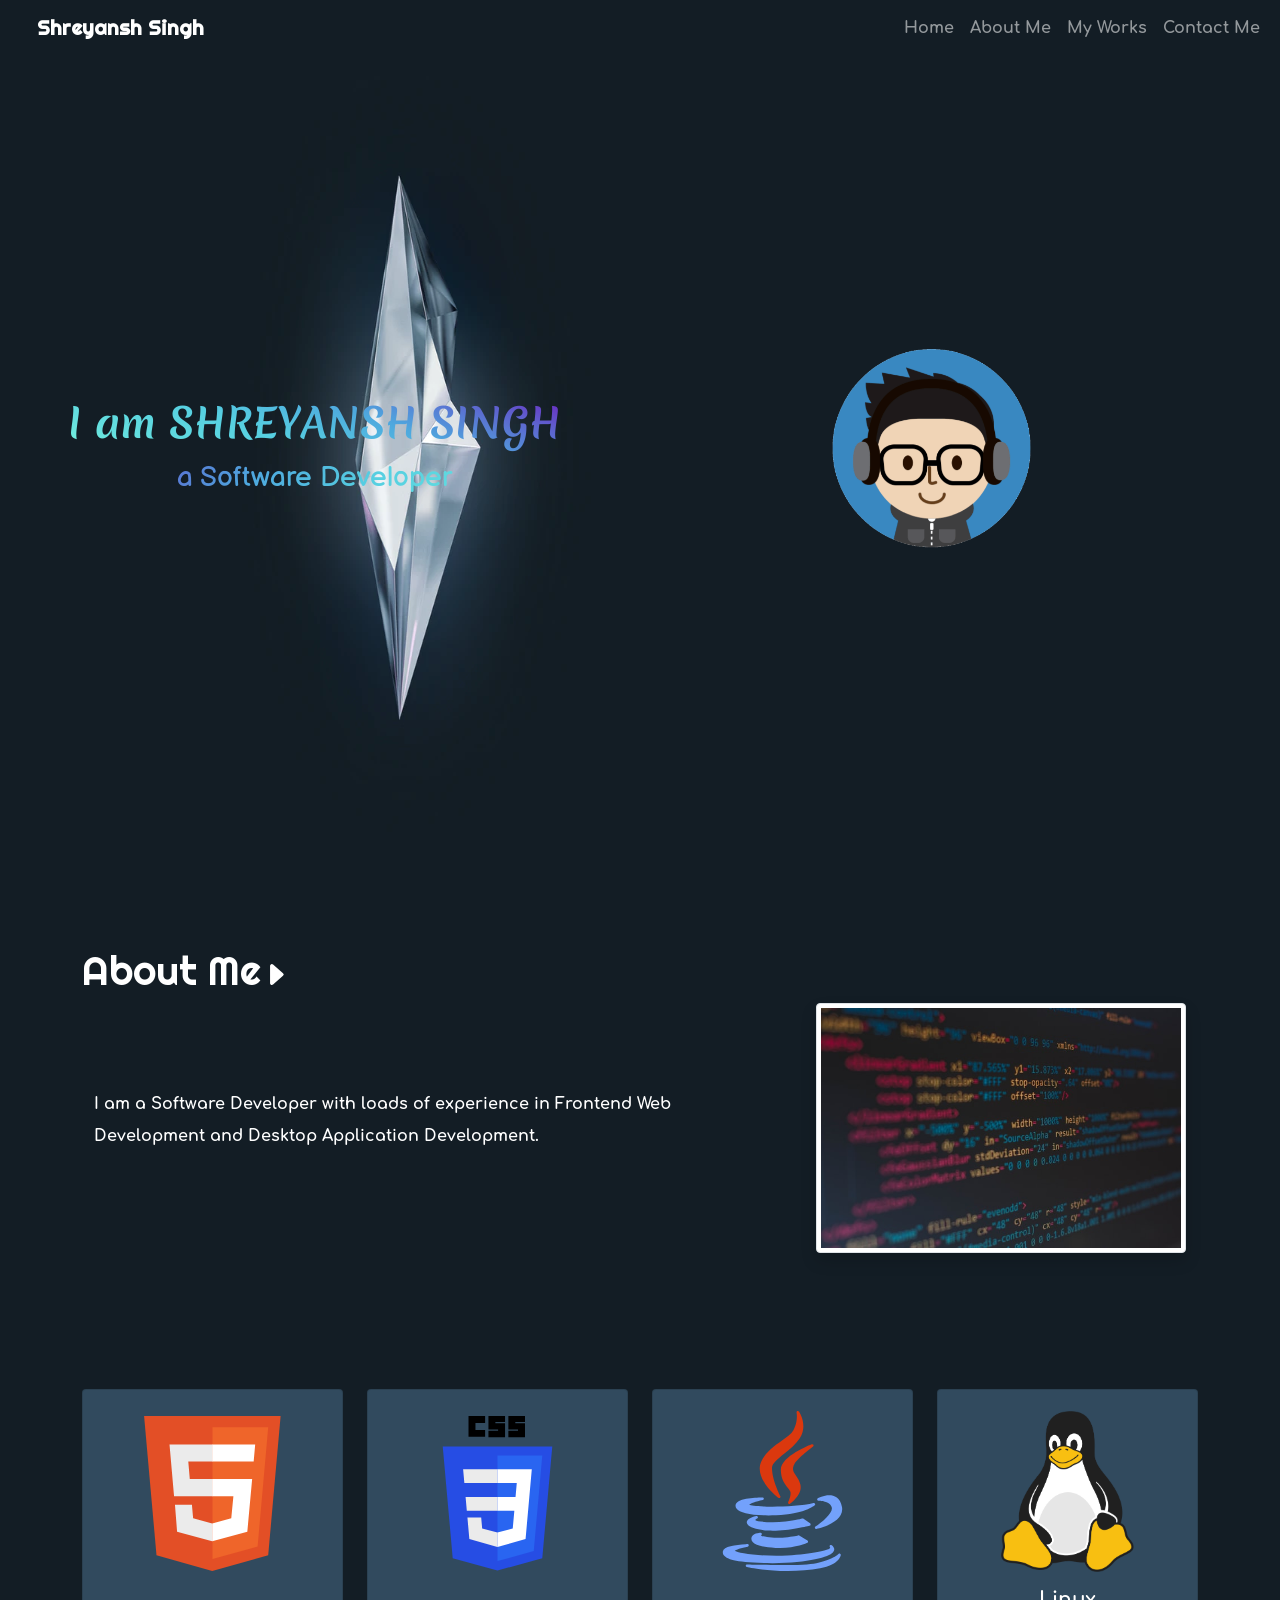
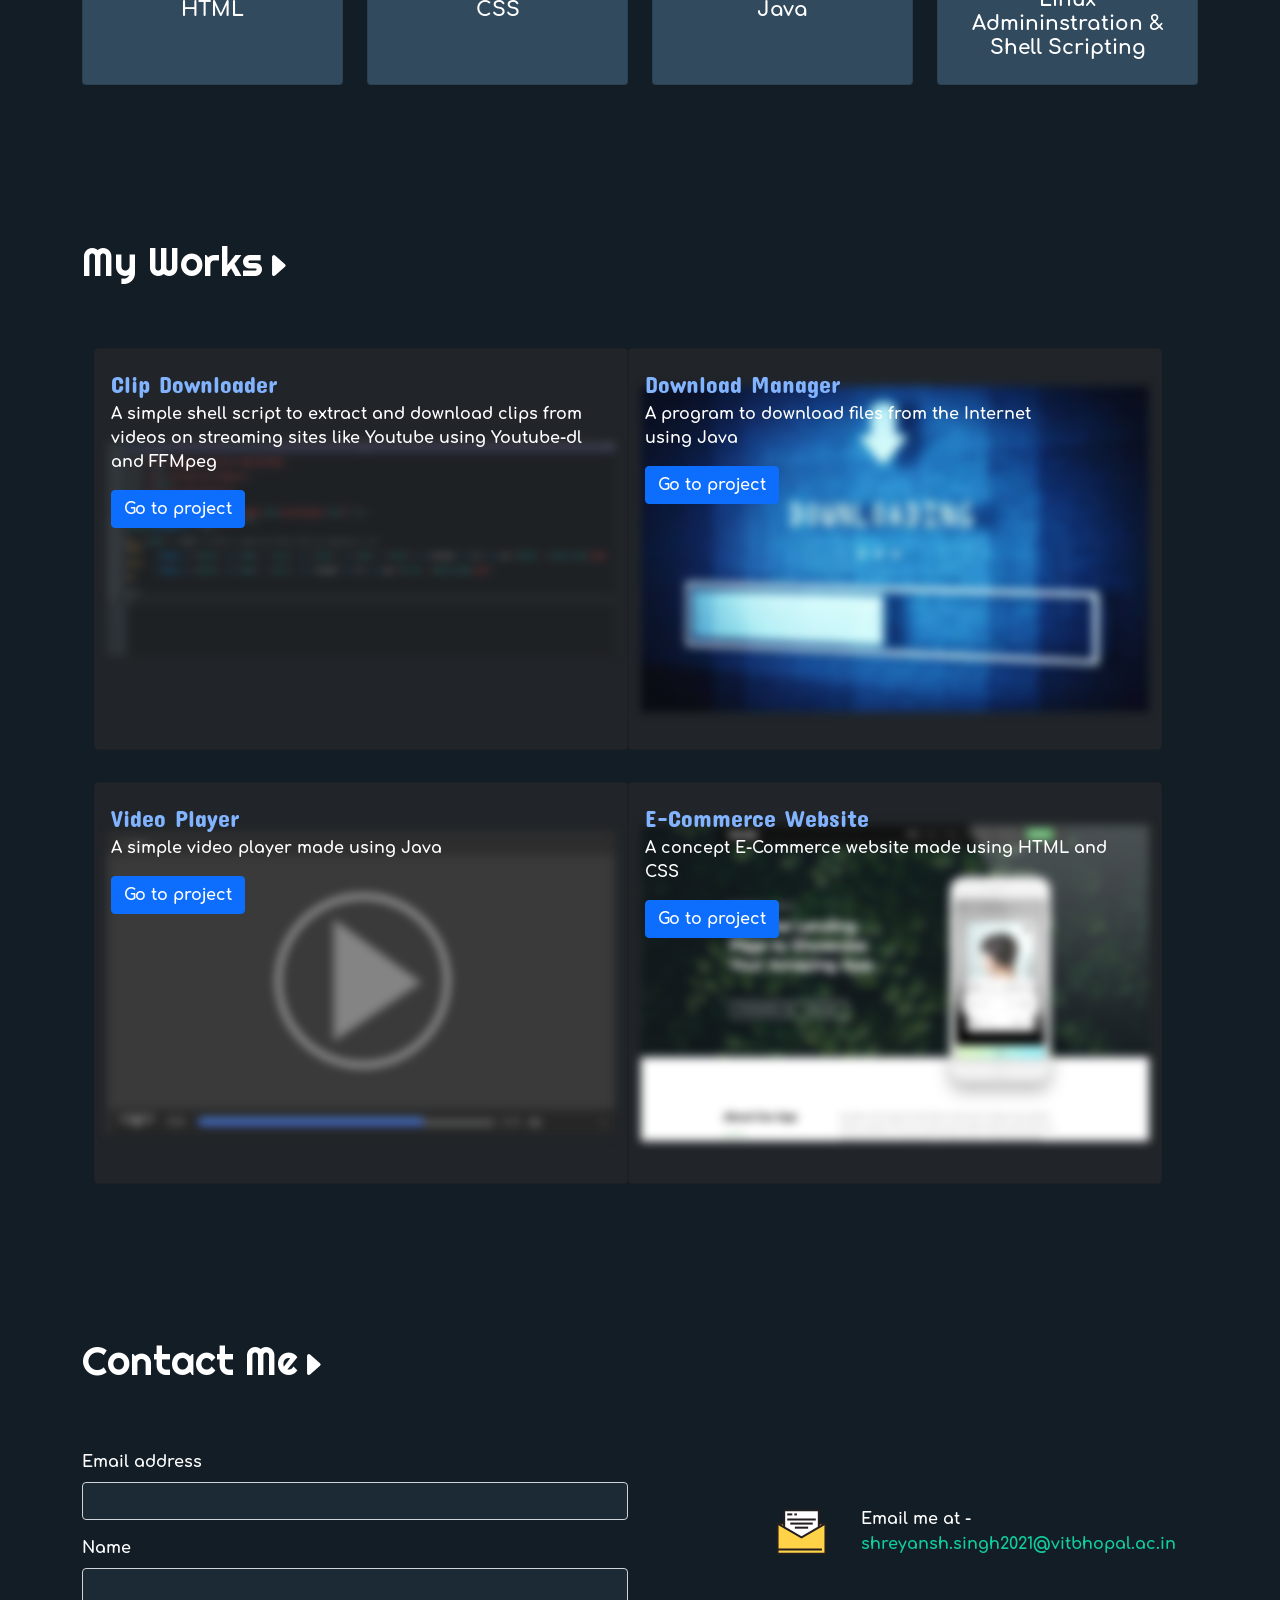
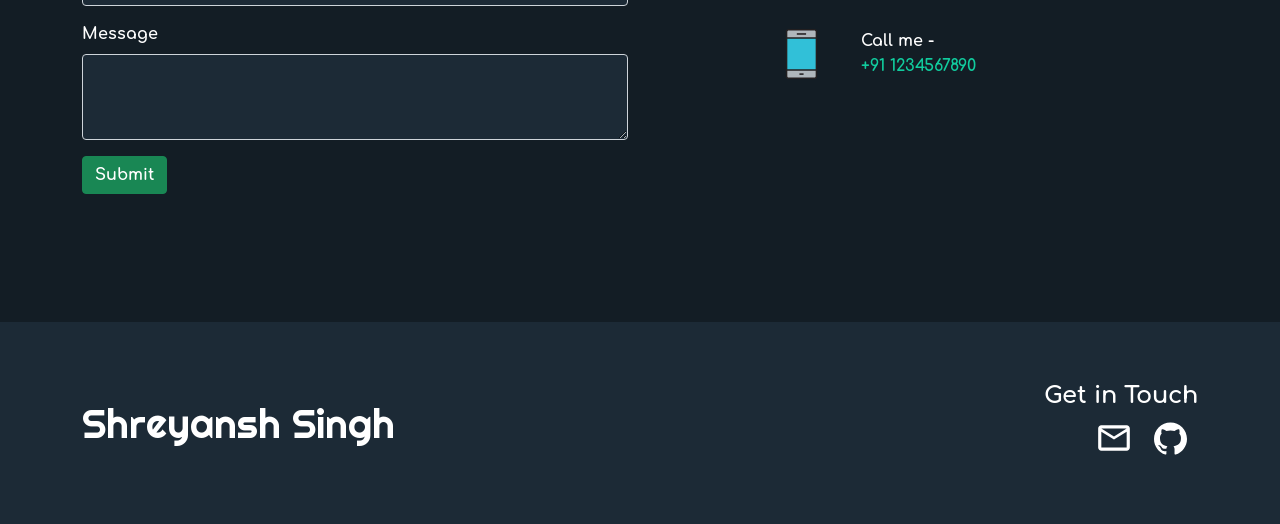
==== index.html @ 4fd81a5c "Fix some images not displaying" ====
<!DOCTYPE html>
<html lang="en">
  <head>
    <meta charset="UTF-8" />
    <meta http-equiv="X-UA-Compatible" content="IE=edge" />
    <meta name="viewport" content="width=device-width, initial-scale=1.0" />
    <title>Shreyansh Singh | Software Developer | Portfolio</title>
    <link href="css/bootstrap.min.css" rel="stylesheet" />
    <link href="css/bootstrap-grid.min.css" rel="stylesheet" />
    <link href="css/mystyles.css" rel="stylesheet" />
    <link href="css/hover-min.css" rel="stylesheet" />
  </head>

  <body
    style="background-color: #131d25; font-family: Comfortaa; font-weight: 700"
  >
    <!-- Nav Bar -->
    <nav
      class="navbar navbar-expand-lg navbar-dark fixed-top"
      style="background-color: #131d25"
    >
      <div class="container-fluid">
        <a
          class="navbar-brand hvr-skew-forward"
          style="margin-left: 2%; font-family: Righteous"
          href="#home"
          >Shreyansh Singh</a
        >
        <button
          class="navbar-toggler"
          type="button"
          data-bs-toggle="collapse"
          data-bs-target="#navbarNavAltMarkup"
          aria-controls="navbarNavAltMarkup"
          aria-expanded="false"
          aria-label="Toggle navigation"
        >
          <span class="navbar-toggler-icon"></span>
        </button>
        <div id="navbarNavAltMarkup">
          <div class="navbar-nav">
            <a
              class="nav-link hvr-grow hvr-underline-from-center"
              aria-current="page"
              href="#home"
              style="font-family: Comfortaa; font-weight: 700"
              >Home</a
            >
            <a
              class="nav-link hvr-grow hvr-underline-from-center"
              href="#about"
              style="font-family: Comfortaa; font-weight: 700"
              >About Me</a
            >
            <a
              class="nav-link hvr-grow hvr-underline-from-center"
              href="#works"
              style="font-family: Comfortaa; font-weight: 700"
              >My Works</a
            >
            <a
              class="nav-link hvr-grow hvr-underline-from-center"
              href="#contact"
              style="font-family: Comfortaa; font-weight: 700"
              >Contact Me</a
            >
          </div>
        </div>
      </div>
    </nav>
    <!-- Nav Bar end -->

    <!-- Intro start -->

    <div
      id="home"
      class="row container-fluid"
      style="
        background-image: url(resources/bg.webp);
        height: 896px;
        background-repeat: round;
        background-position: center center;
      "
    >
      <div class="row d-flex align-items-center justify-content-center">
        <div class="col hvr-float">
          <h1
            class="d-block text-center text-white"
            style="
              font-family: 'Merienda One';
              color: #fff;
              background: linear-gradient(
                200deg,
                #7400b8,
                #5e60ce,
                #4ea8de,
                #56cfe1,
                #64dfdf,
                #80ffdb
              );
              background-clip: text;
              -webkit-text-fill-color: transparent;
              line-height: 150%;
            "
          >
            I am SHREYANSH SINGH
          </h1>
          <h3
            class="d-block text-center text-white"
            style="
              font-family: 'Balsamiq Sans';
              color: #fff;
              background: linear-gradient(
                130deg,
                #7400b8,
                #5e60ce,
                #4ea8de,
                #56cfe1,
                #64dfdf,
                #80ffdb
              );
              background-clip: text;
              -webkit-text-fill-color: transparent;
            "
          >
            a Software Developer
          </h3>
        </div>
        <div class="col">
          <img
            class="profile-photo hvr-float"
            src="resources/photo.png"
            alt="Shreyansh Singh"
          />
        </div>
      </div>
    </div>

    <!-- Intro end -->

    <!-- About Me Start -->

    <div id="about" class="container-md" style="padding-top: 4%">
      <h1
        class="d-flex align-content-md-start text-white hvr-icon-forward"
        style="font-family: Righteous"
      >
        About Me
        <i class="hvr-icon"
          ><img src="resources/caret-right-fill.svg" style="height: 60%"
        /></i>
      </h1>
      <div
        class="container-md d-flex align-items-center justify-content-center"
      >
        <p class="text-white text-start lh-lg" style="margin-right: 10%">
          I am a Software Developer with loads of experience in Frontend Web
          Development and Desktop Application Development.
        </p>
        <img
          class="img-fluid float-end shadow img-thumbnail"
          src="resources/code.jpg"
          style="height: 250px"
        />
      </div>

      <!-- Skills Cards start -->

      <div class="row row-cols-1 row-cols-md-4 g-4" style="margin-top: 10%">
        <div class="col-md">
          <div class="card" style="background-color: #314a5e; height: 100%">
            <img
              src="resources/html5.svg"
              class="card-img-top mx-auto"
              alt="HTML"
              style="width: 60%; margin-top: 10%"
            />
            <div class="card-body">
              <h5
                class="card-title text-white text-center"
                style="font-family: Comfortaa; font-weight: 700; margin-top: 5%"
              >
                HTML
              </h5>
            </div>
          </div>
        </div>
        <div class="col-md">
          <div class="card" style="background-color: #314a5e; height: 100%">
            <img
              src="resources/css.svg"
              class="card-img-top mx-auto"
              alt="CSS"
              style="width: 60%; margin-top: 10%"
            />
            <div class="card-body">
              <h5
                class="card-title text-white text-center"
                style="font-family: Comfortaa; font-weight: 700; margin-top: 5%"
              >
                CSS
              </h5>
            </div>
          </div>
        </div>
        <div class="col-md">
          <div class="card" style="background-color: #314a5e; height: 100%">
            <img
              src="resources/java.svg"
              class="card-img-top mx-auto"
              alt="..."
              style="width: 62%; margin-top: 8%"
            />
            <div class="card-body">
              <h5
                class="card-title text-white text-center"
                style="font-family: Comfortaa; font-weight: 700; margin-top: 5%"
              >
                Java
              </h5>
            </div>
          </div>
        </div>
        <div class="col-md">
          <div class="card" style="background-color: #314a5e">
            <img
              src="resources/tux.png"
              class="card-img-top mx-auto"
              alt="..."
              style="width: 51.5%; margin-top: 8%"
            />
            <div class="card-body">
              <h5
                class="card-title text-white text-center"
                style="font-family: Comfortaa; font-weight: 700"
              >
                Linux Admininstration & Shell Scripting
              </h5>
            </div>
          </div>
        </div>
      </div>

      <!-- Skills Cards end -->
    </div>

    <!-- About Me end -->

    <!-- My Works start -->

    <div
      id="works"
      class="container-md"
      style="padding-top: 4%; margin-top: 8%"
    >
      <h1
        class="d-flex align-content-md-start text-white hvr-icon-forward"
        style="font-family: Righteous"
      >
        My Works
        <i class="hvr-icon"
          ><img src="resources/caret-right-fill.svg" style="height: 60%"
        /></i>
      </h1>

      <!-- Works Row 1 -->

      <div
        class="
          row
          container-sm
          d-flex
          align-items-center
          justify-content-center
        "
      >
        <div
          class="col-md card bg-dark text-white hvr-grow"
          style="margin-top: 5%"
        >
          <img
            src="resources/script.png"
            class="card-img"
            style="filter: blur(5px); height: 25rem; object-fit: contain"
          />
          <div class="card-img-overlay">
            <h4
              class="card-title"
              style="font-family: 'Concert One'; color: #81b3ff"
            >
              Clip Downloader
            </h4>
            <p
              class="card-text"
              style="font-family: Comfortaa; font-weight: 700"
            >
              A simple shell script to extract and download clips from videos on
              streaming sites like Youtube using Youtube-dl and FFMpeg
            </p>
            <a
              href="https://github.com/eredrolo/clip-downloader"
              target="_blank"
              rel="noopener noreferrer"
              class="btn btn-primary stretched-link"
              >Go to project</a
            >
          </div>
        </div>
        <br />
        <div
          class="col-md card bg-dark text-white hvr-grow"
          style="margin-top: 5%"
        >
          <img
            src="resources/downloader.jpg"
            class="card-img"
            style="filter: blur(5px); height: 25rem; object-fit: contain"
          />
          <div class="card-img-overlay">
            <h4
              class="card-title"
              style="font-family: 'Concert One'; color: #81b3ff"
            >
              Download Manager
            </h4>
            <p
              class="card-text"
              style="font-family: Comfortaa; font-weight: 700"
            >
              A program to download files from the Internet<br />
              using Java
            </p>
            <a href="#" class="btn btn-primary stretched-link">Go to project</a>
          </div>
        </div>
      </div>

      <!-- Works Row 2 -->

      <div
        class="
          row
          container-sm
          d-flex
          align-items-center
          justify-content-center
        "
      >
        <div
          class="col-md card bg-dark text-white hvr-grow"
          style="margin-top: 3%"
        >
          <img
            src="resources/player.webp"
            class="card-img"
            style="filter: blur(5px); height: 25rem; object-fit: contain"
          />
          <div class="card-img-overlay">
            <h4
              class="card-title"
              style="font-family: 'Concert One'; color: #81b3ff"
            >
              Video Player
            </h4>
            <p
              class="card-text"
              style="font-family: Comfortaa; font-weight: 700"
            >
              A simple video player made using Java
            </p>
            <a href="#" class="btn btn-primary stretched-link">Go to project</a>
          </div>
        </div>
        <br />
        <div
          class="col-md card bg-dark text-white hvr-grow"
          style="margin-top: 3%"
        >
          <img
            src="resources/website.jpg"
            class="card-img mx-auto"
            style="filter: blur(5px); height: 25rem; object-fit: contain"
          />
          <div class="card-img-overlay">
            <h4
              class="card-title"
              style="font-family: 'Concert One'; color: #81b3ff"
            >
              E-Commerce Website
            </h4>
            <p
              class="card-text"
              style="font-family: Comfortaa; font-weight: 700"
            >
              A concept E-Commerce website made using HTML and CSS<br />
            </p>
            <a href="#" class="btn btn-primary stretched-link">Go to project</a>
          </div>
        </div>
      </div>
    </div>

    <!-- My Works end -->

    <!-- Contact Me start -->

    <div
      id="contact"
      class="container-sm"
      style="padding-top: 4%; margin-top: 8%"
    >
      <h1
        class="d-flex align-content-md-start text-white hvr-icon-forward"
        style="font-family: Righteous"
      >
        Contact Me
        <i class="hvr-icon"
          ><img src="resources/caret-right-fill.svg" style="height: 60%"
        /></i>
      </h1>
      <div class="row">
        <form class="col" style="margin-top: 5%">
          <div class="mb-3 col">
            <label for="exampleInputEmail1" class="form-label text-white"
              >Email address</label
            >
            <input
              type="email"
              class="form-control text-white"
              id="exampleInputEmail1"
              aria-describedby="emailHelp"
              style="background-color: #1c2a36"
            />
          </div>
          <div class="mb-3 col">
            <label for="exampleInputEmail1" class="form-label text-white"
              >Name</label
            >
            <input
              type="text"
              class="form-control text-white"
              id="exampleInputEmail1"
              aria-describedby="emailHelp"
              style="background-color: #1c2a36"
            />
          </div>
          <div class="mb-3">
            <label
              for="exampleFormControlTextarea1"
              class="form-label text-white"
              >Message</label
            >
            <textarea
              class="form-control text-white"
              id="exampleFormControlTextarea1"
              rows="3"
              style="background-color: #1c2a36"
            ></textarea>
          </div>
          <button type="submit" class="btn btn-success">Submit</button>
        </form>

        <div class="col">
          <div class="row">
            <img class="col-2 float-end" src=resources/email1.svg style="height:
            50px; margin-top: 20%; margin-left: 20%;">
            <p class="text-white col" style="margin-top: 20%">
              Email me at -<br />
              <a
                class="hvr-underline-from-center2"
                style="text-decoration: none; color: #11cc9e"
                href="mailto:shreyansh.singh2021@vitbhopal.ac.in"
                >shreyansh.singh2021@vitbhopal.ac.in</a
              >
            </p>
          </div>
          <div class="row">
            <img class="col-2 float-end" src=resources/phone.svg style="height:
            50px; margin-top: 10%; margin-left: 20%;">
            <p class="text-white col" style="margin-top: 10%">
              Call me -<br />
              <a
                class="hvr-underline-from-center2"
                style="text-decoration: none; color: #11cc9e"
                href="tel:1234567890"
                >+91 1234567890</a
              >
            </p>
          </div>
        </div>
      </div>
    </div>

    <!-- Contact Me end -->
    <!-- Footer start -->

    <footer style="margin-top: 10%; height: auto">
      <div class="container-md">
        <div class="row d-flex align-items-center justify-content-center">
          <div class="col text-start" style="margin-top: 5%">
            <h1 style="font-family: Righteous">Shreyansh Singh</h1>
          </div>
          <div class="col text-end" style="margin-top: 5%">
            <h4>Get in Touch</h4>
            <p>
              <a href="mailto:shreyansh.singh2021@vitbhopal.ac.in"
                ><img src="resources/email_white.svg" style="width: 7%;
                margin-right: 3%;"" class="hvr-bob"></a
              >
              <a href="https://github.com/eredrolo"
                ><img
                  src="resources/github.svg"
                  style="width: 6%; margin-right: 2%"
                  class="hvr-bob"
              /></a>
            </p>
          </div>
        </div>
        <br />
        <br />
      </div>
    </footer>

    <!-- Footer end -->

    <script src="bootstrap/js/bootstrap.min.js"></script>
  </body>
</html>
---- css/mystyles.css ----
/* comfortaa-700 - latin */
@font-face {
  font-family: "Comfortaa";
  font-style: normal;
  font-weight: 700;
  src: local(""), url("../fonts/comfortaa-v30-latin-700.woff2") format("woff2"),
    /* Chrome 26+, Opera 23+, Firefox 39+ */
      url("../fonts/comfortaa-v30-latin-700.woff") format("woff"); /* Chrome 6+, Firefox 3.6+, IE 9+, Safari 5.1+ */
}

/* balsamiq-sans-regular - latin */
@font-face {
  font-family: "Balsamiq Sans";
  font-style: normal;
  font-weight: 400;
  src: local(""),
    url("../fonts/balsamiq-sans-v3-latin-regular.woff2") format("woff2"),
    /* Chrome 26+, Opera 23+, Firefox 39+ */
      url("../fonts/balsamiq-sans-v3-latin-regular.woff") format("woff"); /* Chrome 6+, Firefox 3.6+, IE 9+, Safari 5.1+ */
}

/* righteous-regular - latin */
@font-face {
  font-family: "Righteous";
  font-style: normal;
  font-weight: 400;
  src: local(""),
    url("../fonts/righteous-v9-latin-regular.woff2") format("woff2"),
    /* Chrome 26+, Opera 23+, Firefox 39+ */
      url("../fonts/righteous-v9-latin-regular.woff") format("woff"); /* Chrome 6+, Firefox 3.6+, IE 9+, Safari 5.1+ */
}

/* merienda-one-regular - latin */
@font-face {
  font-family: "Merienda One";
  font-style: normal;
  font-weight: 400;
  src: local(""),
    url("../fonts/merienda-one-v11-latin-regular.woff2") format("woff2"),
    /* Chrome 26+, Opera 23+, Firefox 39+ */
      url("../fonts/merienda-one-v11-latin-regular.woff") format("woff"); /* Chrome 6+, Firefox 3.6+, IE 9+, Safari 5.1+ */
}

/* concert-one-regular - latin */
@font-face {
  font-family: "Concert One";
  font-style: normal;
  font-weight: 400;
  src: local(""),
    url("../fonts/concert-one-v12-latin-regular.woff2") format("woff2"),
    /* Chrome 26+, Opera 23+, Firefox 39+ */
      url("../fonts/concert-one-v12-latin-regular.woff") format("woff"); /* Chrome 6+, Firefox 3.6+, IE 9+, Safari 5.1+ */
}

.profile-photo {
  border-radius: 50%;
  width: 35%;
  display: flex;
  margin-top: 0%;
  margin-right: 30%;
  float: right;
}

/* Underline From Center */
.hvr-underline-from-center2 {
  display: inline-block;
  vertical-align: middle;
  -webkit-transform: perspective(1px) translateZ(0);
  transform: perspective(1px) translateZ(0);
  box-shadow: 0 0 1px rgba(0, 0, 0, 0);
  position: relative;
  overflow: hidden;
}
.hvr-underline-from-center2:before {
  content: "";
  position: absolute;
  z-index: -1;
  left: 51%;
  right: 51%;
  bottom: 0;
  background: #11cc9e;
  height: 4px;
  -webkit-transition-property: left, right;
  transition-property: left, right;
  -webkit-transition-duration: 0.3s;
  transition-duration: 0.3s;
  -webkit-transition-timing-function: ease-out;
  transition-timing-function: ease-out;
}
.hvr-underline-from-center2:hover:before,
.hvr-underline-from-center2:focus:before,
.hvr-underline-from-center2:active:before {
  left: 0;
  right: 0;
}

footer {
  text-align: center;
  padding: 3px;
  background-color: #1c2a36;
  color: white;
}
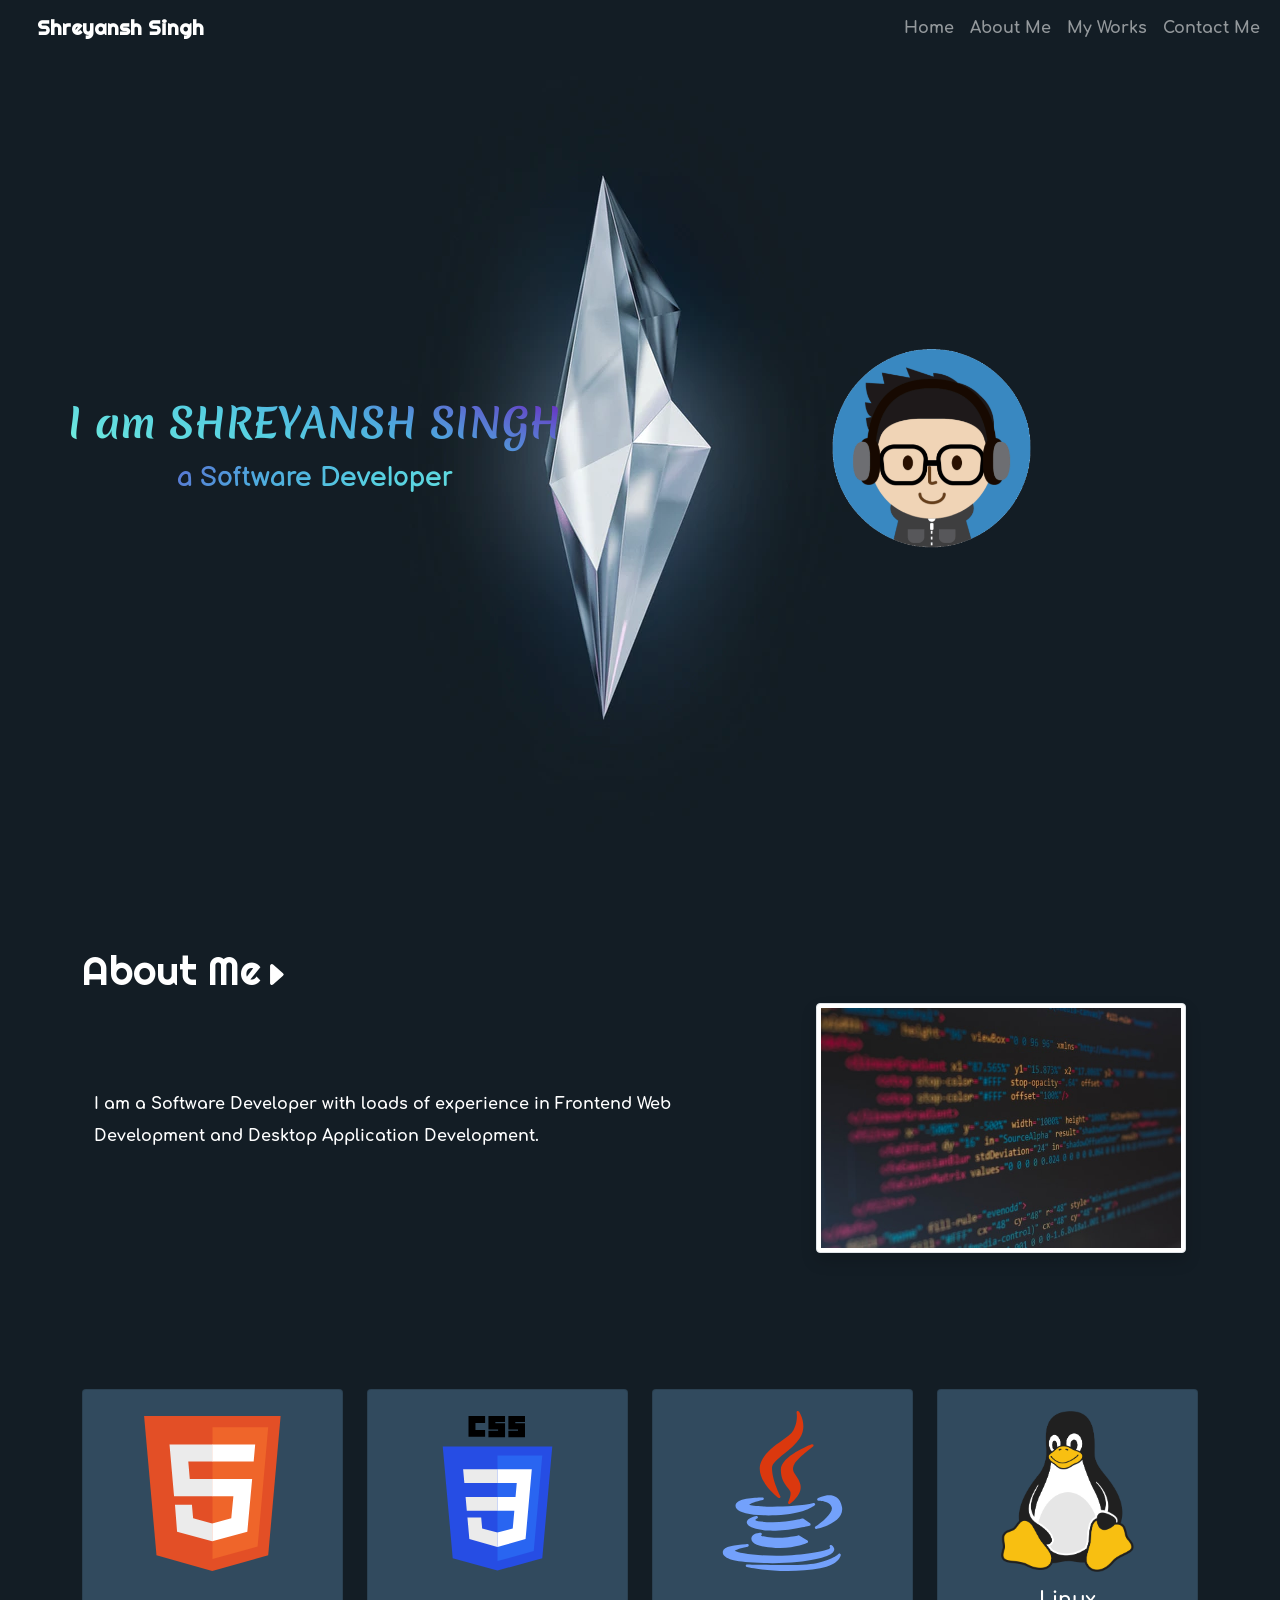
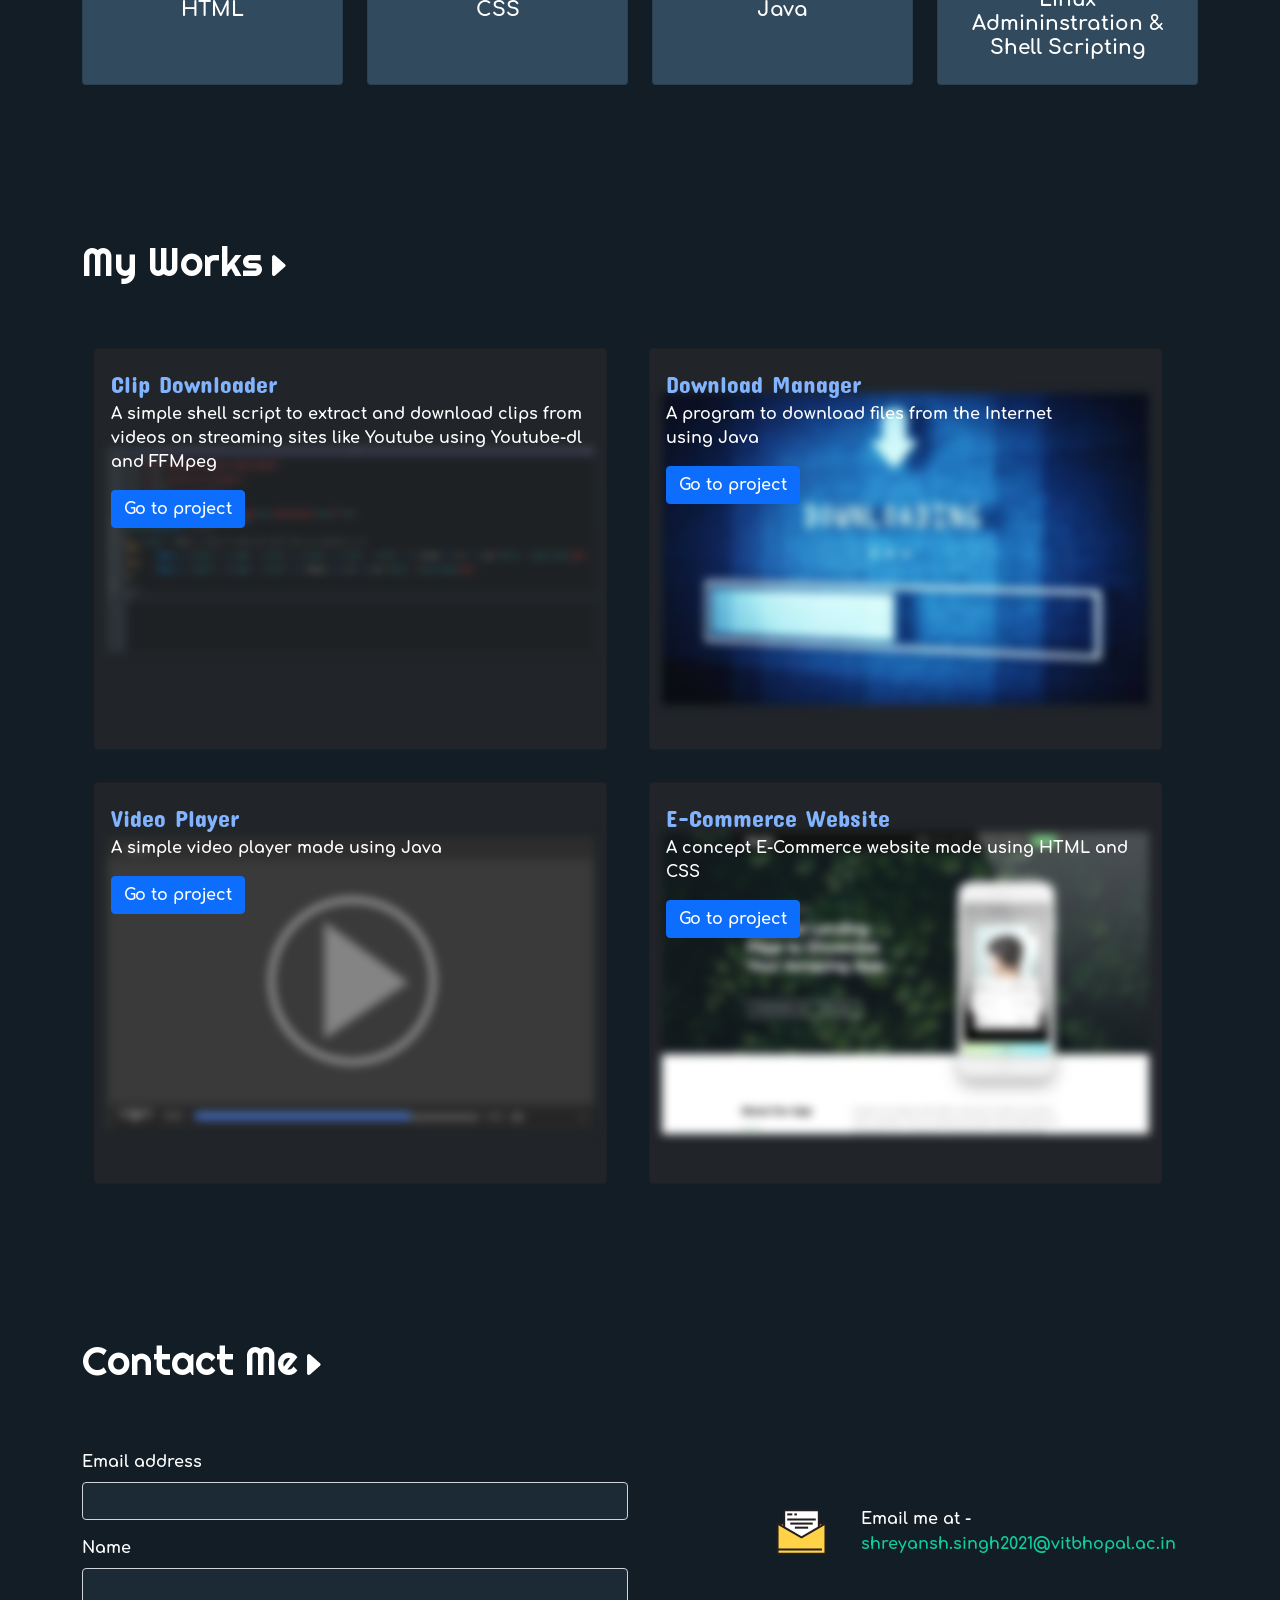
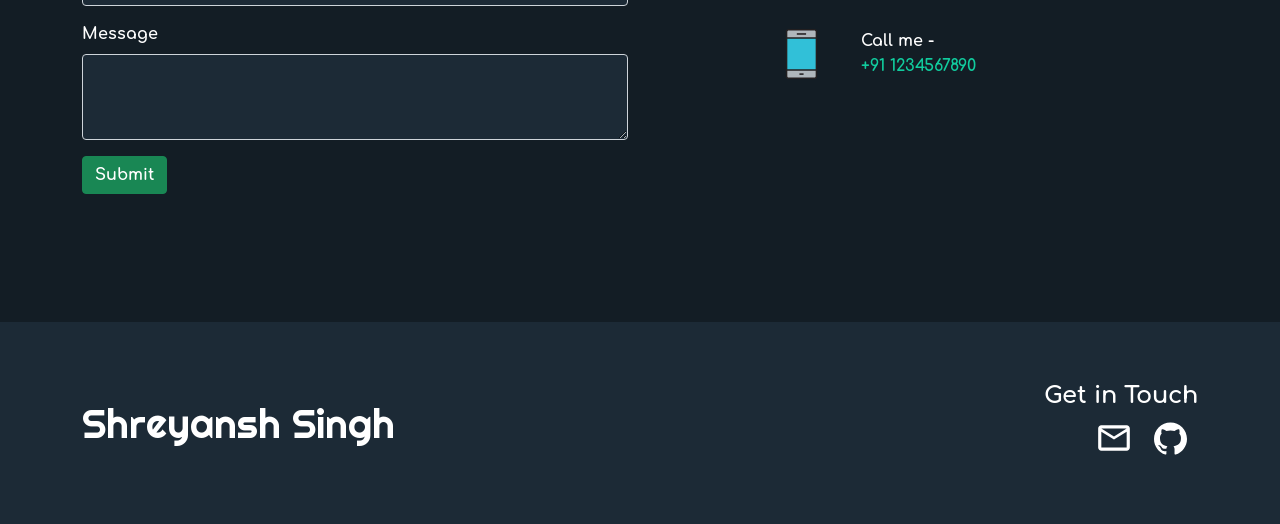
==== commit fee70d04: "Fixes for Chromium browsers" ====
--- a/index.html
+++ b/index.html
@@ -78,7 +78,6 @@
       style="
         background-image: url(resources/bg.webp);
         height: 896px;
-        background-repeat: round;
         background-position: center center;
       "
     >
@@ -99,6 +98,7 @@
                 #80ffdb
               );
               background-clip: text;
+              -webkit-background-clip: text;
               -webkit-text-fill-color: transparent;
               line-height: 150%;
             "
@@ -120,6 +120,7 @@
                 #80ffdb
               );
               background-clip: text;
+              -webkit-background-clip: text;
               -webkit-text-fill-color: transparent;
             "
           >
@@ -271,12 +272,12 @@
           container-sm
           d-flex
           align-items-center
-          justify-content-center
+          justify-content-md-evenly
         "
       >
         <div
           class="col-md card bg-dark text-white hvr-grow"
-          style="margin-top: 5%"
+          style="margin-top: 5%; margin-right: 2%"
         >
           <img
             src="resources/script.png"
@@ -306,10 +307,9 @@
             >
           </div>
         </div>
-        <br />
         <div
           class="col-md card bg-dark text-white hvr-grow"
-          style="margin-top: 5%"
+          style="margin-top: 5%; margin-left: 2%"
         >
           <img
             src="resources/downloader.jpg"
@@ -343,12 +343,12 @@
           container-sm
           d-flex
           align-items-center
-          justify-content-center
+          justify-content-md-evenly
         "
       >
         <div
           class="col-md card bg-dark text-white hvr-grow"
-          style="margin-top: 3%"
+          style="margin-top: 3%; margin-right: 2%"
         >
           <img
             src="resources/player.webp"
@@ -371,10 +371,9 @@
             <a href="#" class="btn btn-primary stretched-link">Go to project</a>
           </div>
         </div>
-        <br />
         <div
           class="col-md card bg-dark text-white hvr-grow"
-          style="margin-top: 3%"
+          style="margin-top: 3%; margin-left: 2%"
         >
           <img
             src="resources/website.jpg"
@@ -507,7 +506,10 @@
                 ><img src="resources/email_white.svg" style="width: 7%;
                 margin-right: 3%;"" class="hvr-bob"></a
               >
-              <a href="https://github.com/eredrolo"
+              <a
+                href="https://github.com/eredrolo"
+                target="_blank"
+                rel="noopener noreferrer"
                 ><img
                   src="resources/github.svg"
                   style="width: 6%; margin-right: 2%"
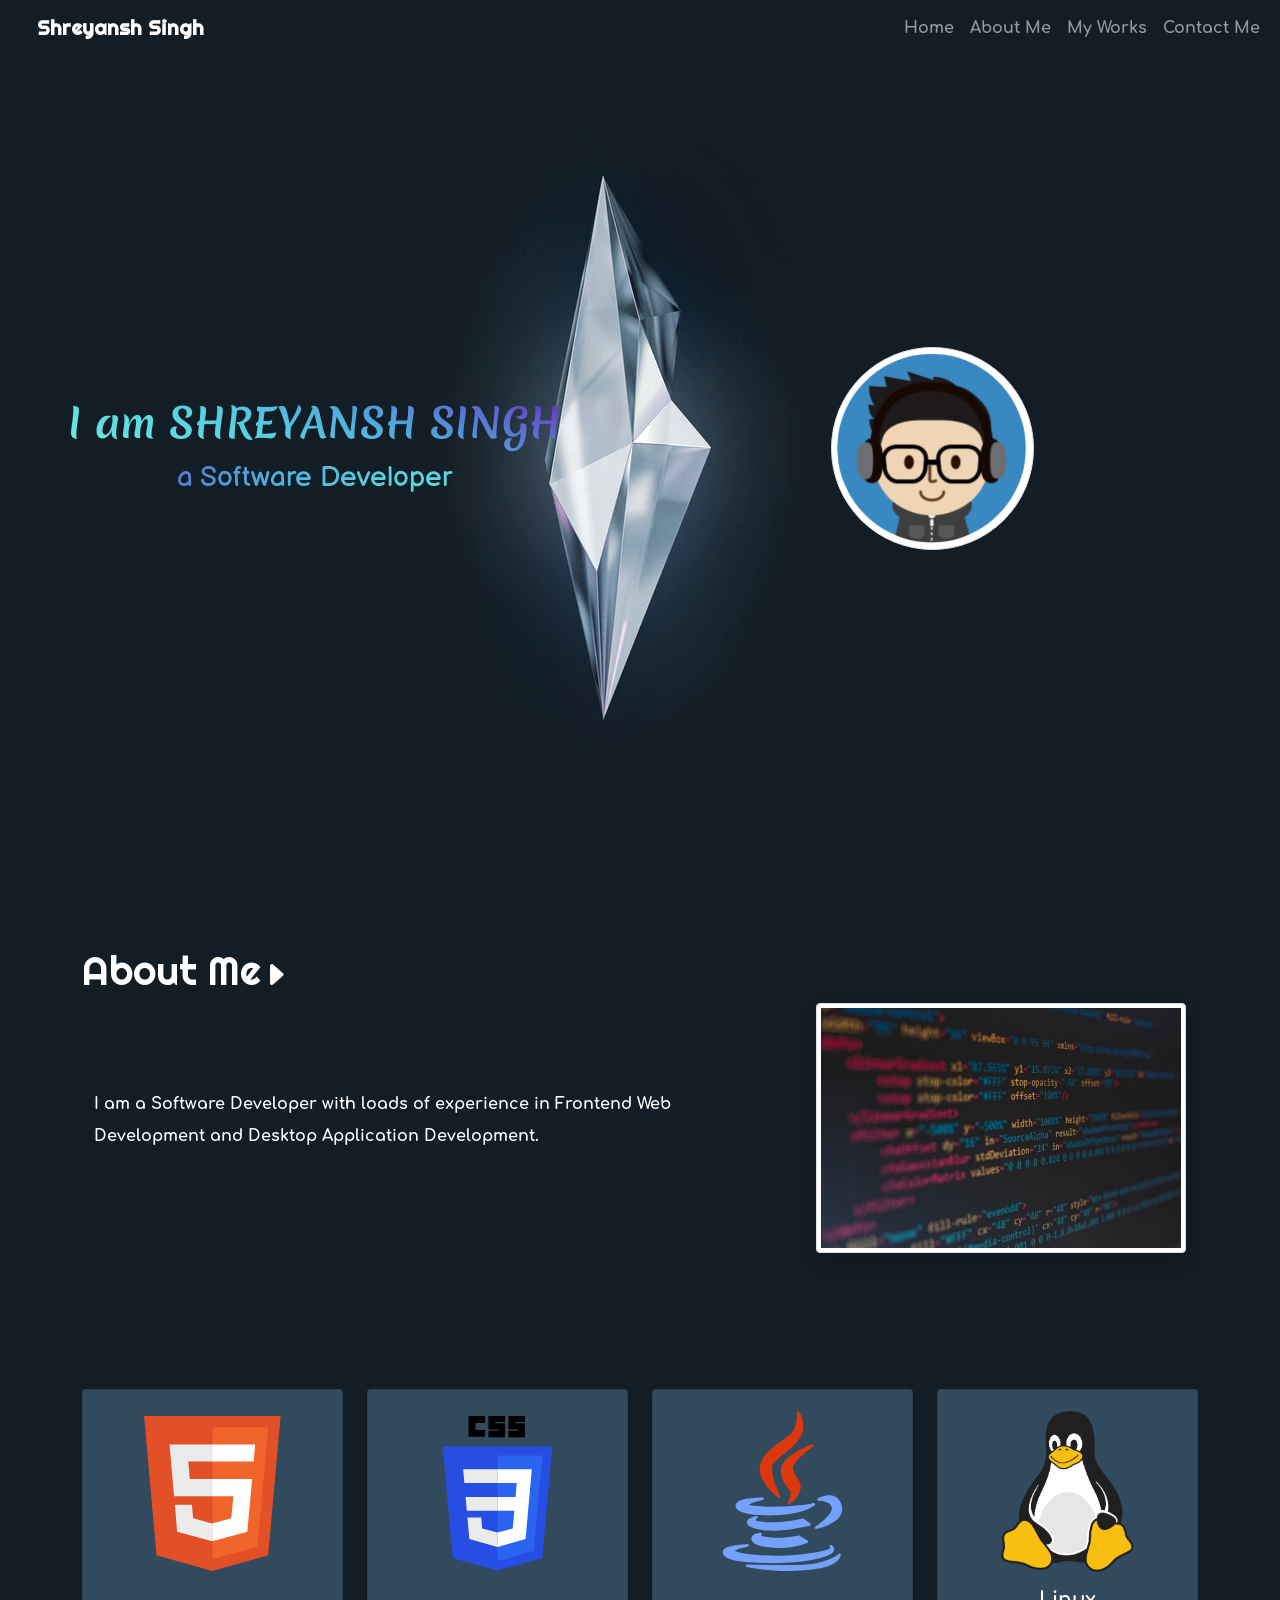
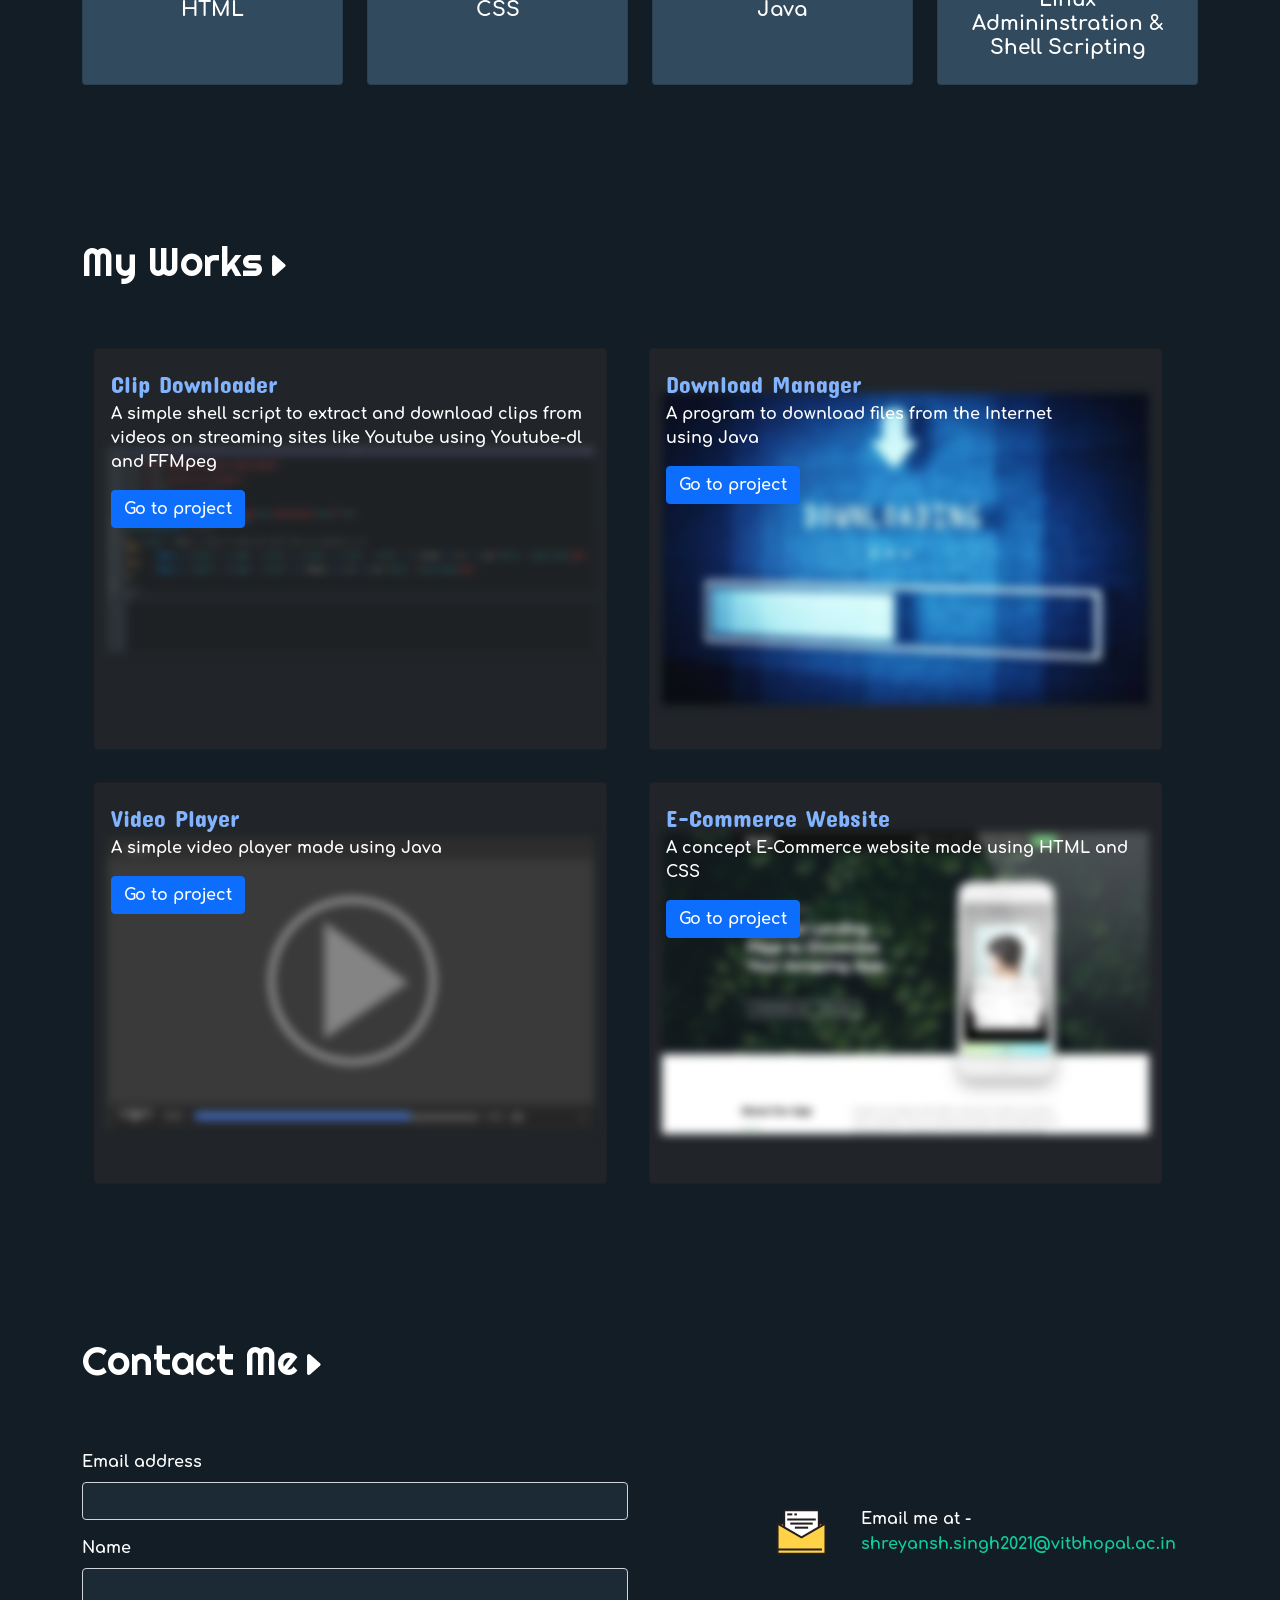
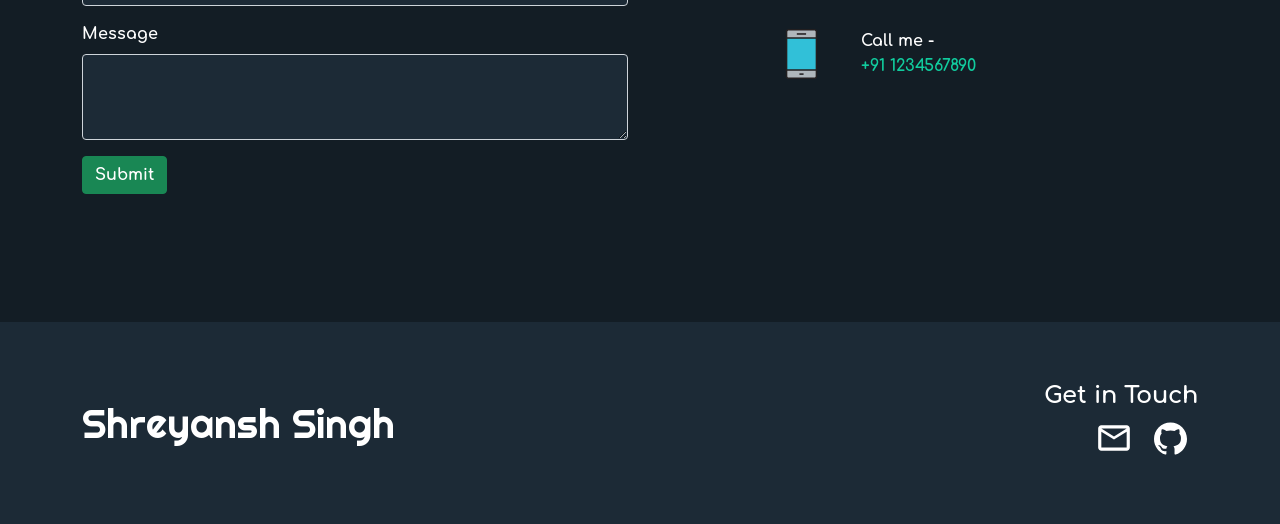
==== commit 8ae9bb22: "Add border in image" ====
--- a/index.html
+++ b/index.html
@@ -129,7 +129,7 @@
         </div>
         <div class="col">
           <img
-            class="profile-photo hvr-float"
+            class="profile-photo hvr-float img-thumbnail"
             src="resources/photo.png"
             alt="Shreyansh Singh"
           />
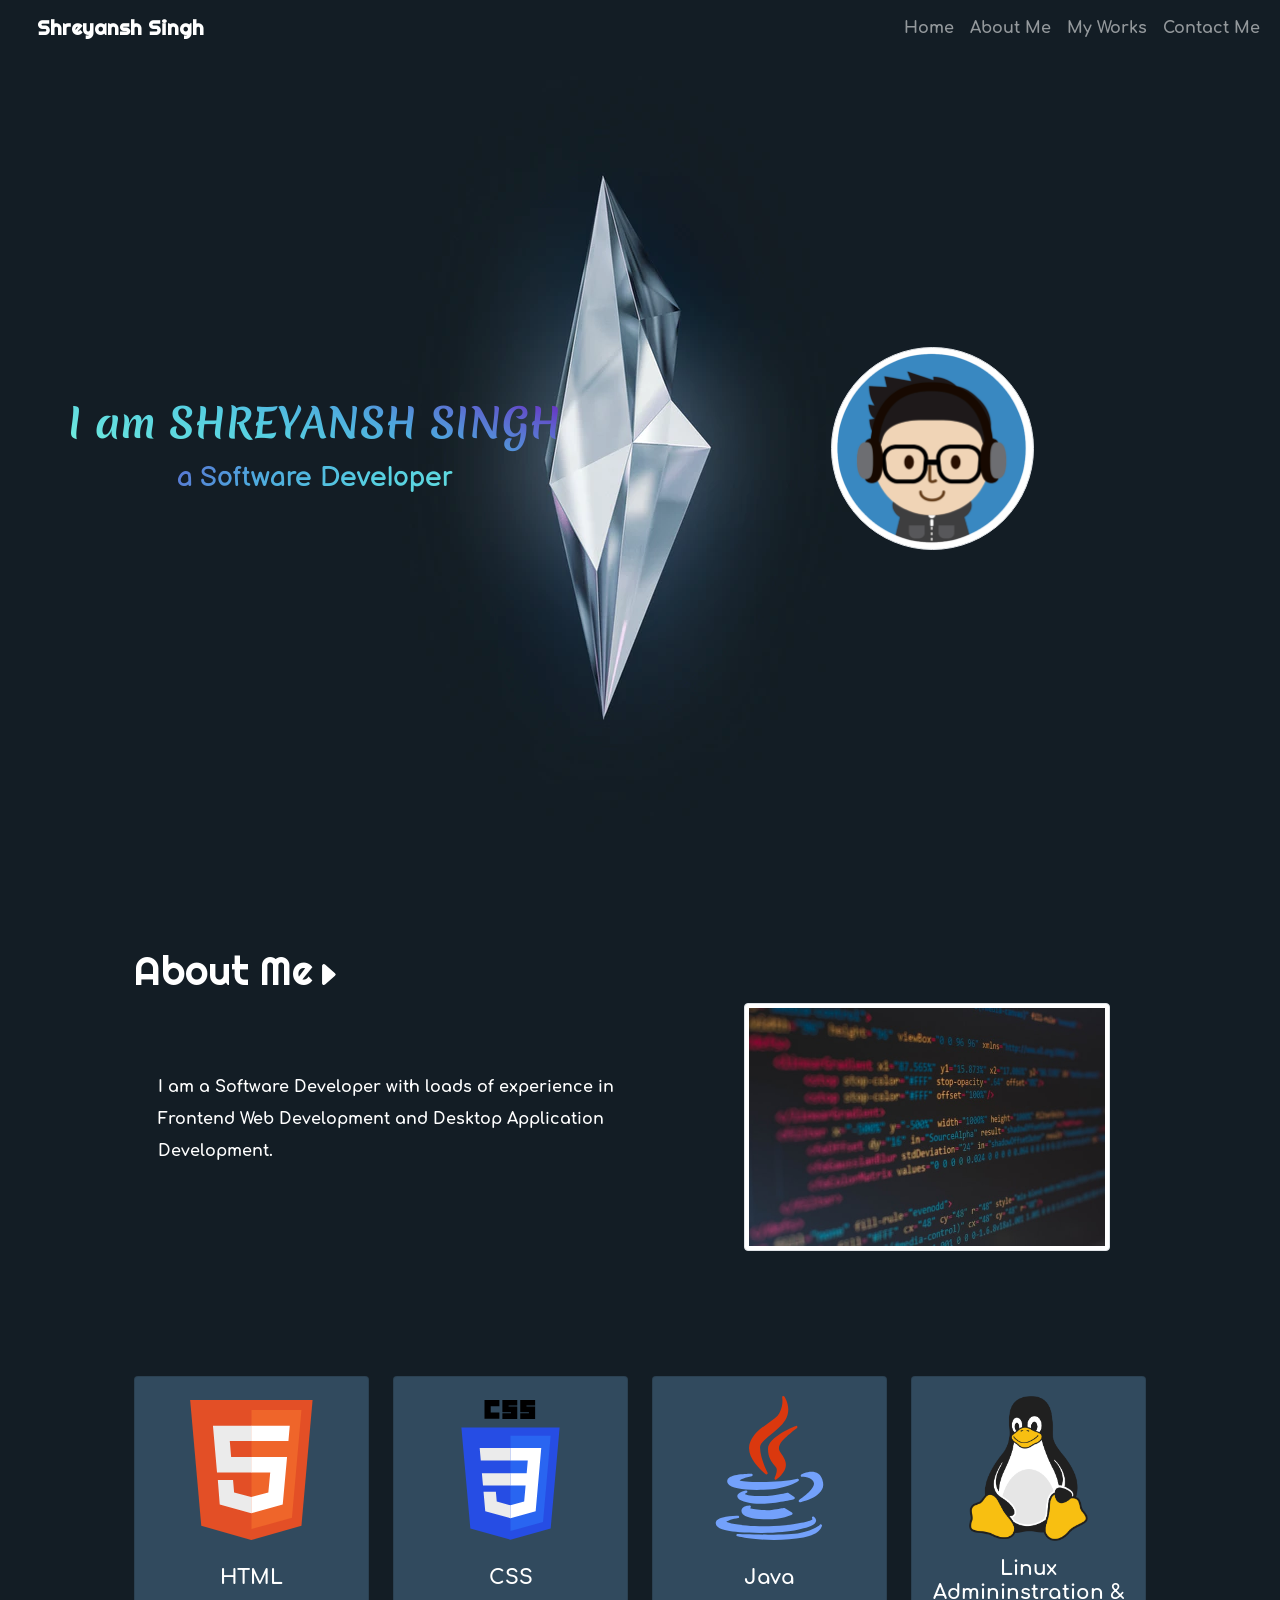
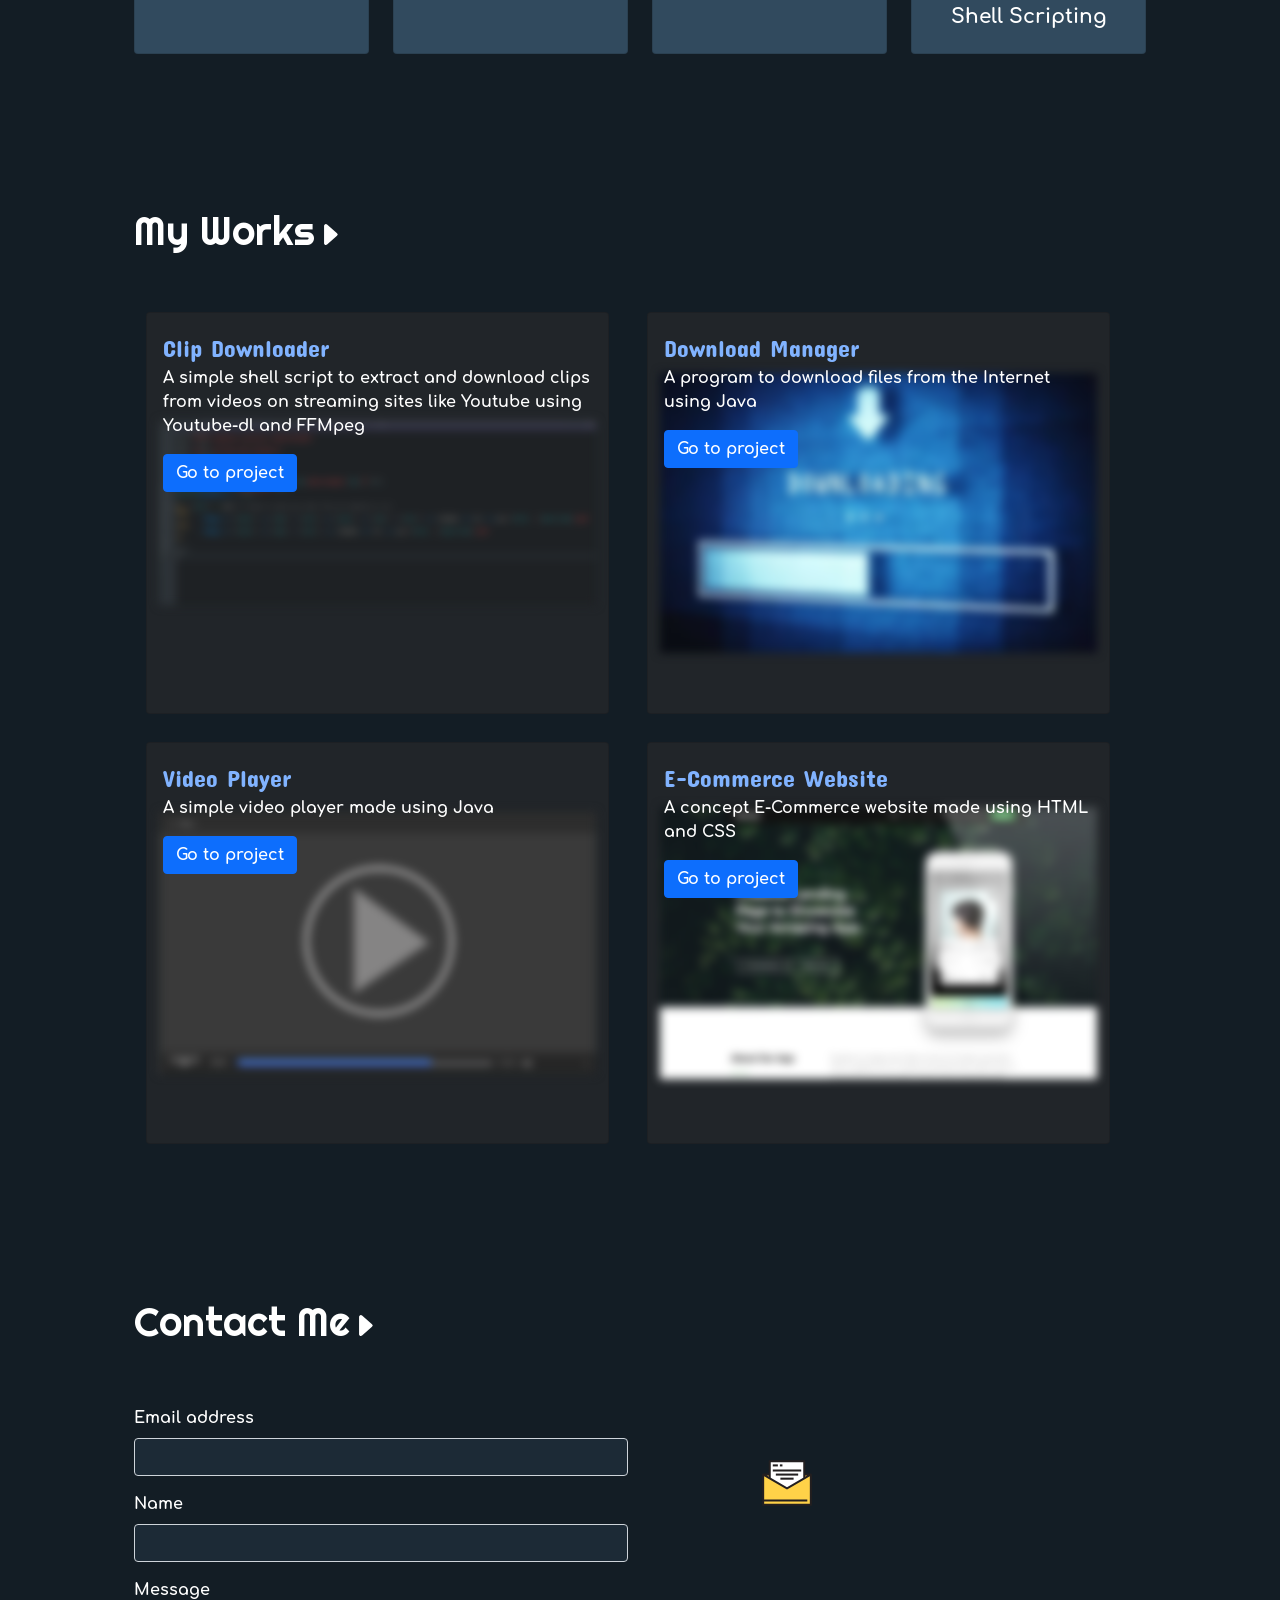
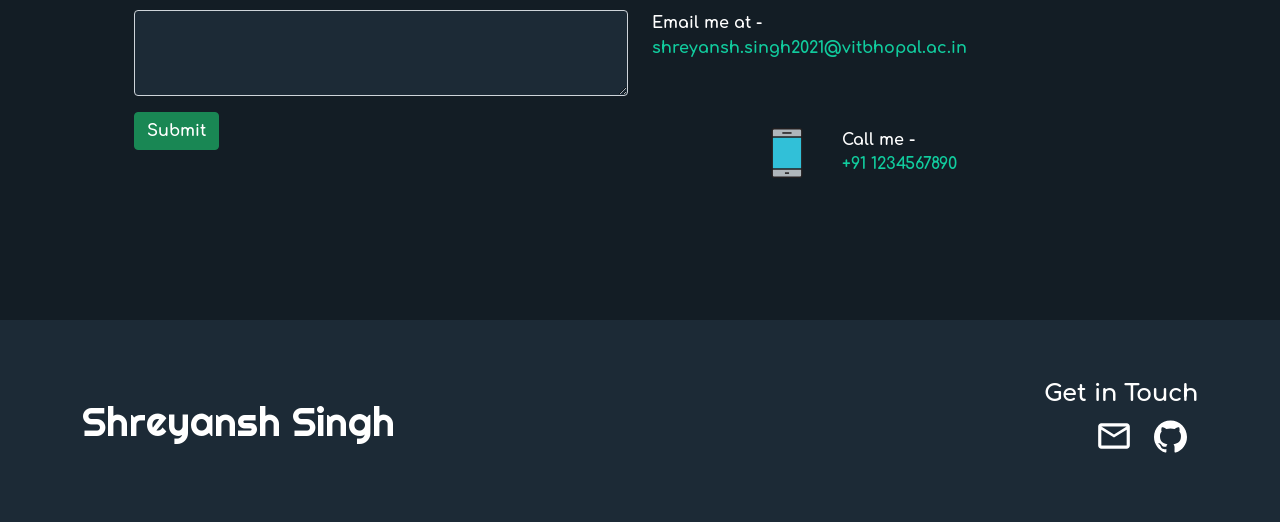
==== commit 6dfc9592: "Some layout fixes" ====
--- a/index.html
+++ b/index.html
@@ -82,7 +82,7 @@
       "
     >
       <div class="row d-flex align-items-center justify-content-center">
-        <div class="col hvr-float">
+        <div class="col-md hvr-float" style="width: max-content">
           <h1
             class="d-block text-center text-white"
             style="
@@ -127,7 +127,7 @@
             a Software Developer
           </h3>
         </div>
-        <div class="col">
+        <div class="col-md">
           <img
             class="profile-photo hvr-float img-thumbnail"
             src="resources/photo.png"
@@ -141,10 +141,14 @@
 
     <!-- About Me Start -->
 
-    <div id="about" class="container-md" style="padding-top: 4%">
+    <div
+      id="about"
+      class="container-md"
+      style="padding-top: 4%; padding-left: 5%; padding-right: 5%"
+    >
       <h1
         class="d-flex align-content-md-start text-white hvr-icon-forward"
-        style="font-family: Righteous"
+        style="font-family: Righteous; width: max-content"
       >
         About Me
         <i class="hvr-icon"
@@ -152,17 +156,19 @@
         /></i>
       </h1>
       <div
-        class="container-md d-flex align-items-center justify-content-center"
+        class="
+          container-md
+          row
+          d-flex
+          align-items-center
+          justify-content-center
+        "
       >
-        <p class="text-white text-start lh-lg" style="margin-right: 10%">
+        <p class="col-md text-white text-start lh-lg" style="margin-right: 10%">
           I am a Software Developer with loads of experience in Frontend Web
           Development and Desktop Application Development.
         </p>
-        <img
-          class="img-fluid float-end shadow img-thumbnail"
-          src="resources/code.jpg"
-          style="height: 250px"
-        />
+        <img class="col-md img-fluid float-end code" src="resources/code.jpg" />
       </div>
 
       <!-- Skills Cards start -->
@@ -252,11 +258,16 @@
     <div
       id="works"
       class="container-md"
-      style="padding-top: 4%; margin-top: 8%"
+      style="
+        padding-top: 4%;
+        margin-top: 8%;
+        padding-left: 5%;
+        padding-right: 5%;
+      "
     >
       <h1
         class="d-flex align-content-md-start text-white hvr-icon-forward"
-        style="font-family: Righteous"
+        style="font-family: Righteous; width: max-content"
       >
         My Works
         <i class="hvr-icon"
@@ -406,11 +417,16 @@
     <div
       id="contact"
       class="container-sm"
-      style="padding-top: 4%; margin-top: 8%"
+      style="
+        padding-top: 4%;
+        margin-top: 8%;
+        padding-left: 5%;
+        padding-right: 5%;
+      "
     >
       <h1
         class="d-flex align-content-md-start text-white hvr-icon-forward"
-        style="font-family: Righteous"
+        style="font-family: Righteous; width: max-content"
       >
         Contact Me
         <i class="hvr-icon"
@@ -418,8 +434,8 @@
         /></i>
       </h1>
       <div class="row">
-        <form class="col" style="margin-top: 5%">
-          <div class="mb-3 col">
+        <form class="col-md" style="margin-top: 5%">
+          <div class="mb-3 col-md">
             <label for="exampleInputEmail1" class="form-label text-white"
               >Email address</label
             >
@@ -431,7 +447,7 @@
               style="background-color: #1c2a36"
             />
           </div>
-          <div class="mb-3 col">
+          <div class="mb-3 col-md">
             <label for="exampleInputEmail1" class="form-label text-white"
               >Name</label
             >
@@ -459,11 +475,11 @@
           <button type="submit" class="btn btn-success">Submit</button>
         </form>
 
-        <div class="col">
+        <div class="col-md">
           <div class="row">
-            <img class="col-2 float-end" src=resources/email1.svg style="height:
-            50px; margin-top: 20%; margin-left: 20%;">
-            <p class="text-white col" style="margin-top: 20%">
+            <img class="col-md-2 float-end" src=resources/email1.svg
+            style="height: 50px; margin-top: 20%; margin-left: 20%;">
+            <p class="text-white col-md" style="margin-top: 20%">
               Email me at -<br />
               <a
                 class="hvr-underline-from-center2"
@@ -474,9 +490,9 @@
             </p>
           </div>
           <div class="row">
-            <img class="col-2 float-end" src=resources/phone.svg style="height:
-            50px; margin-top: 10%; margin-left: 20%;">
-            <p class="text-white col" style="margin-top: 10%">
+            <img class="col-md-2 float-end" src=resources/phone.svg
+            style="height: 50px; margin-top: 10%; margin-left: 20%;">
+            <p class="text-white col-md" style="margin-top: 10%">
               Call me -<br />
               <a
                 class="hvr-underline-from-center2"
@@ -493,13 +509,15 @@
     <!-- Contact Me end -->
     <!-- Footer start -->
 
-    <footer style="margin-top: 10%; height: auto">
+    <footer
+      style="margin-top: 10%; height: auto; padding-left: 0%; padding-right: 0%"
+    >
       <div class="container-md">
         <div class="row d-flex align-items-center justify-content-center">
-          <div class="col text-start" style="margin-top: 5%">
+          <div class="col-md text-start" style="margin-top: 5%">
             <h1 style="font-family: Righteous">Shreyansh Singh</h1>
           </div>
-          <div class="col text-end" style="margin-top: 5%">
+          <div class="col-md text-end" style="margin-top: 5%">
             <h4>Get in Touch</h4>
             <p>
               <a href="mailto:shreyansh.singh2021@vitbhopal.ac.in"
@@ -525,6 +543,6 @@
 
     <!-- Footer end -->
 
-    <script src="bootstrap/js/bootstrap.min.js"></script>
+    <script src="js/bootstrap.min.js"></script>
   </body>
 </html>
--- a/css/mystyles.css
+++ b/css/mystyles.css
@@ -94,6 +94,15 @@
   right: 0;
 }
 
+.code {
+  padding: 0.25rem;
+  background-color: #fff;
+  border: 1px solid #dee2e6;
+  border-radius: 0.25rem;
+  max-width: 38%;
+  height: auto;
+}
+
 footer {
   text-align: center;
   padding: 3px;
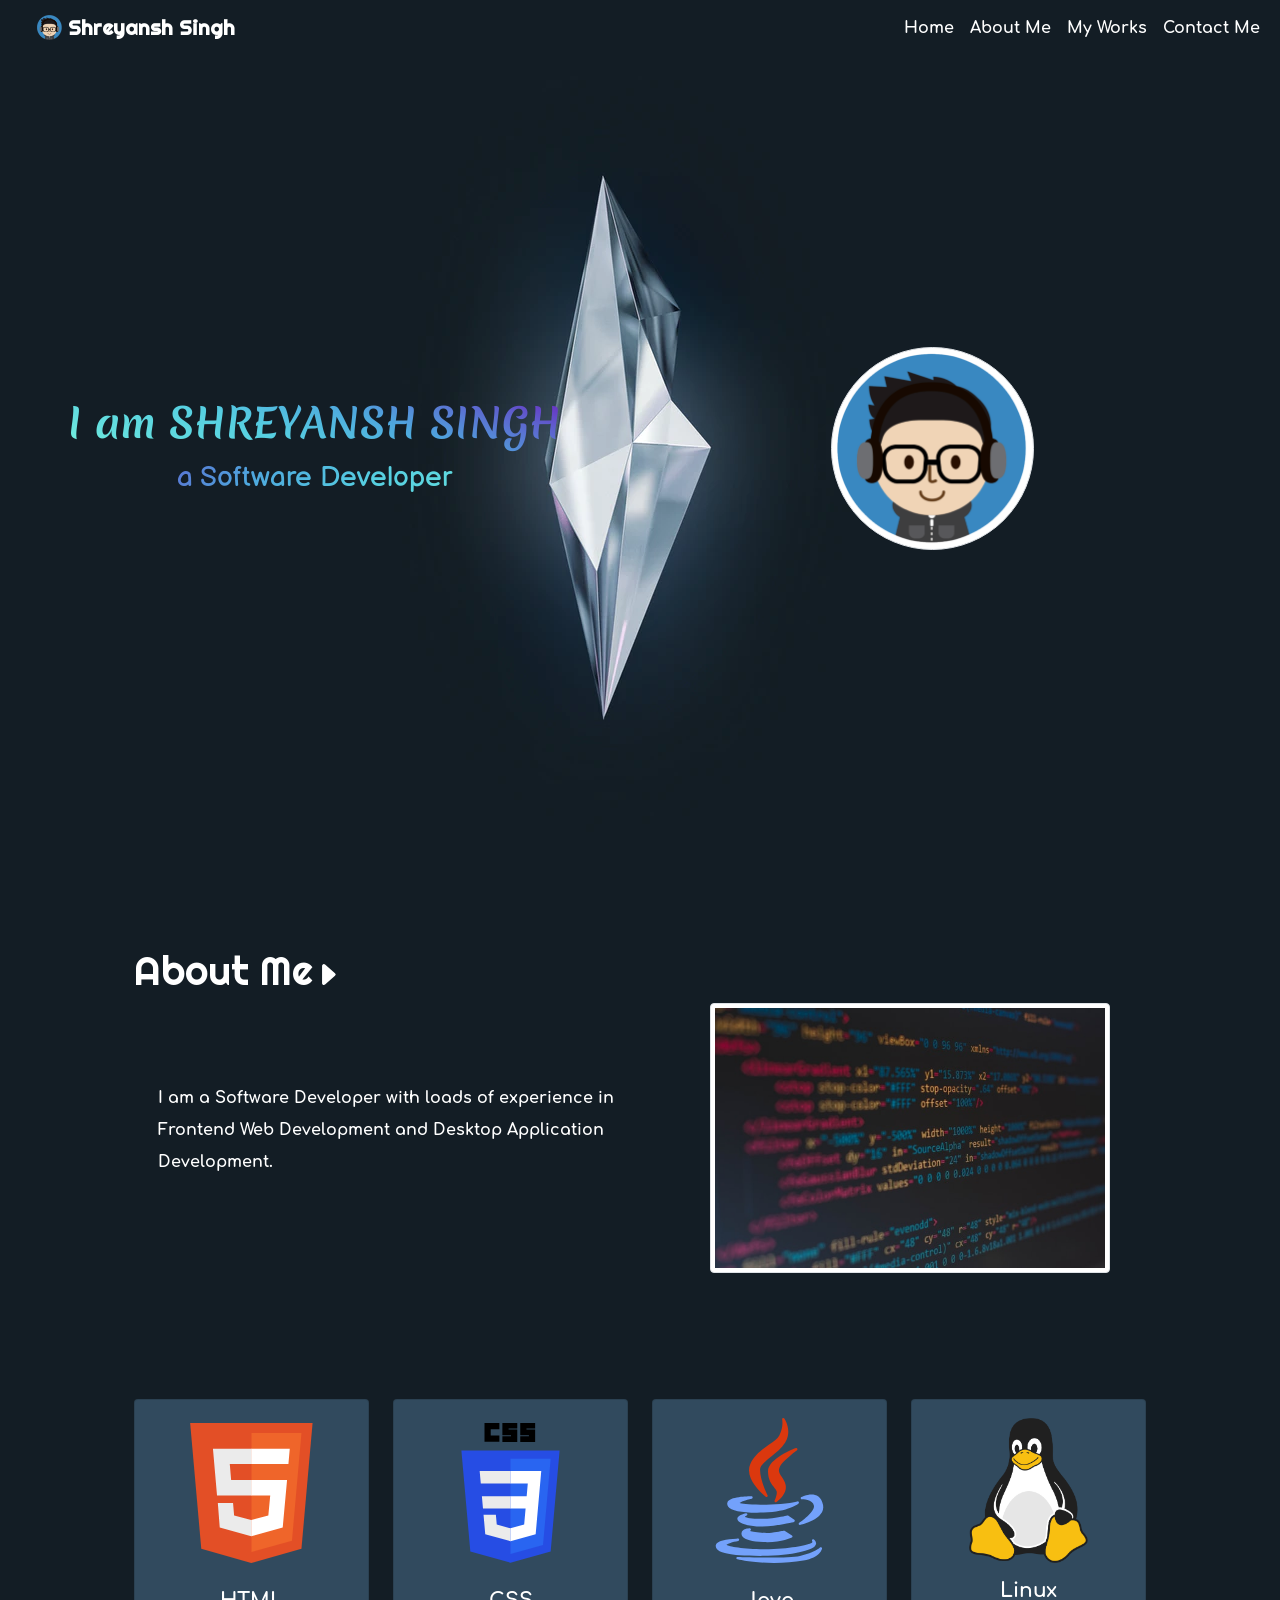
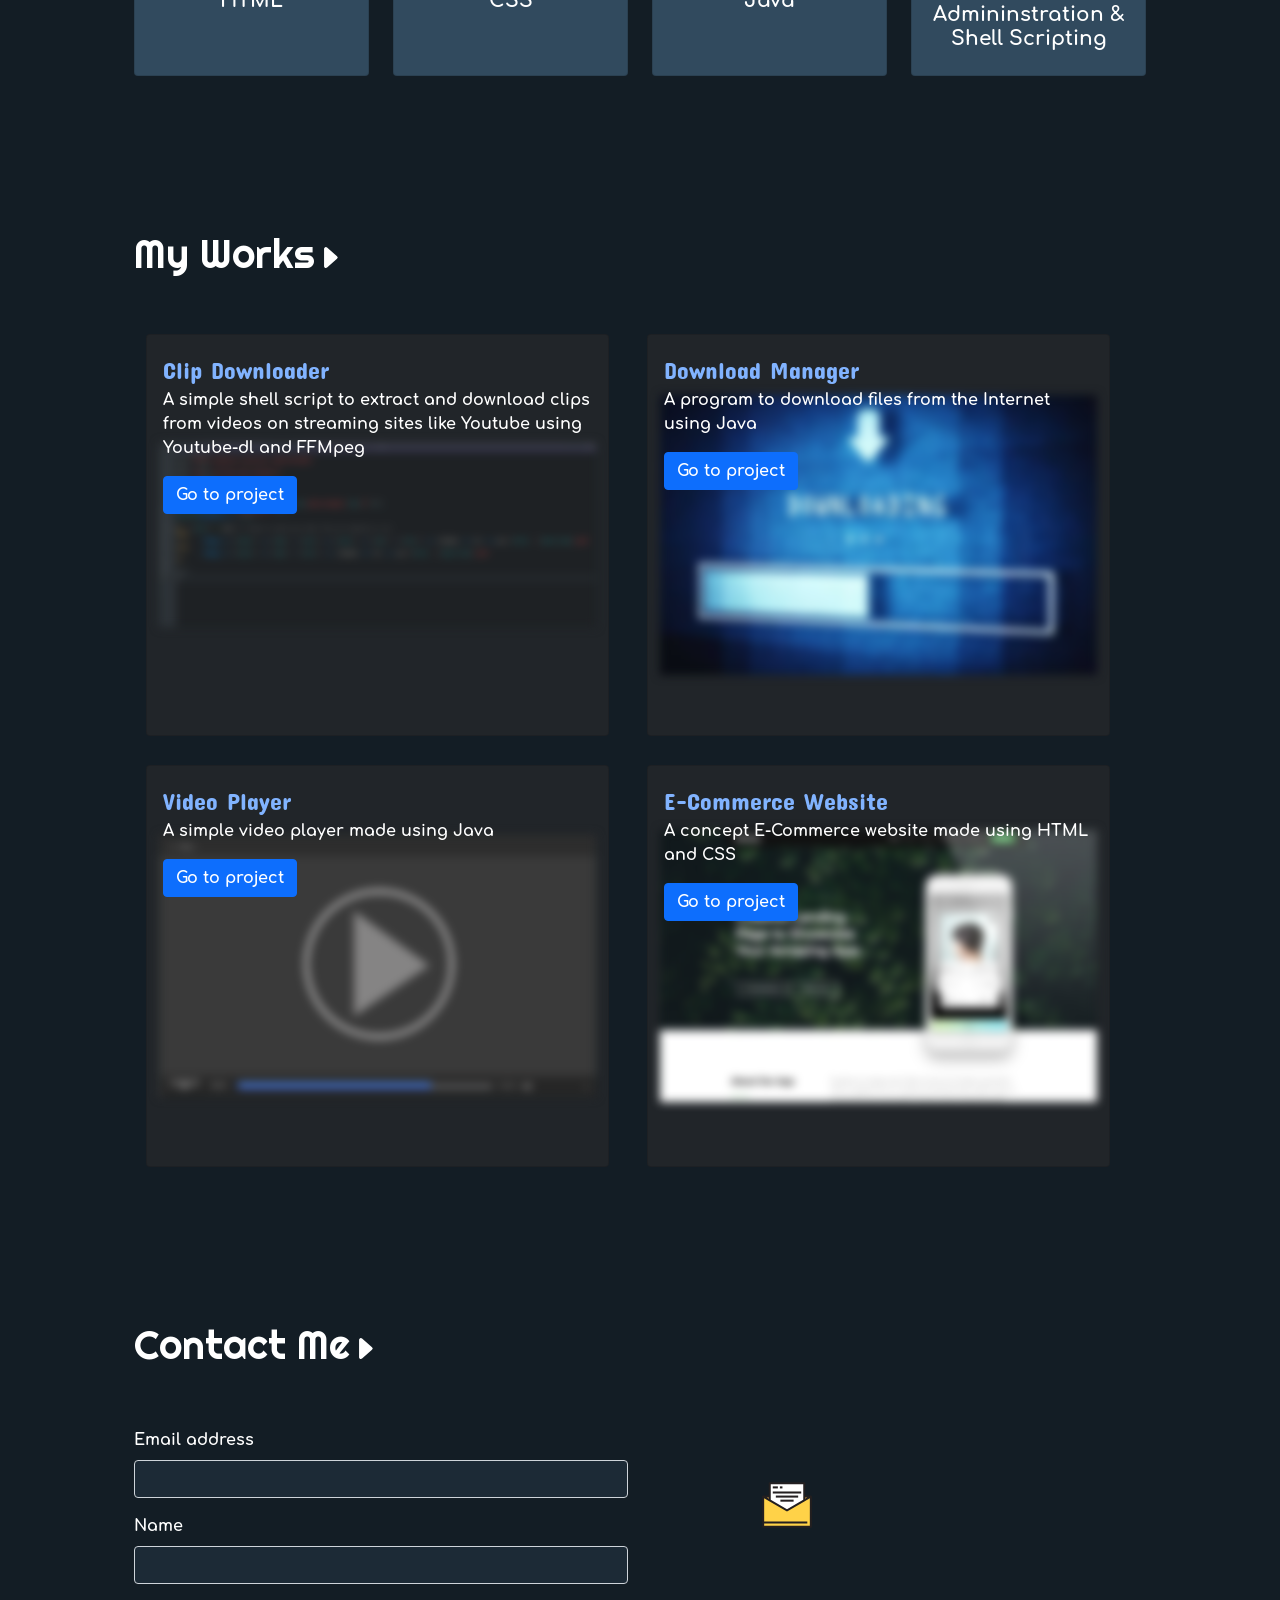
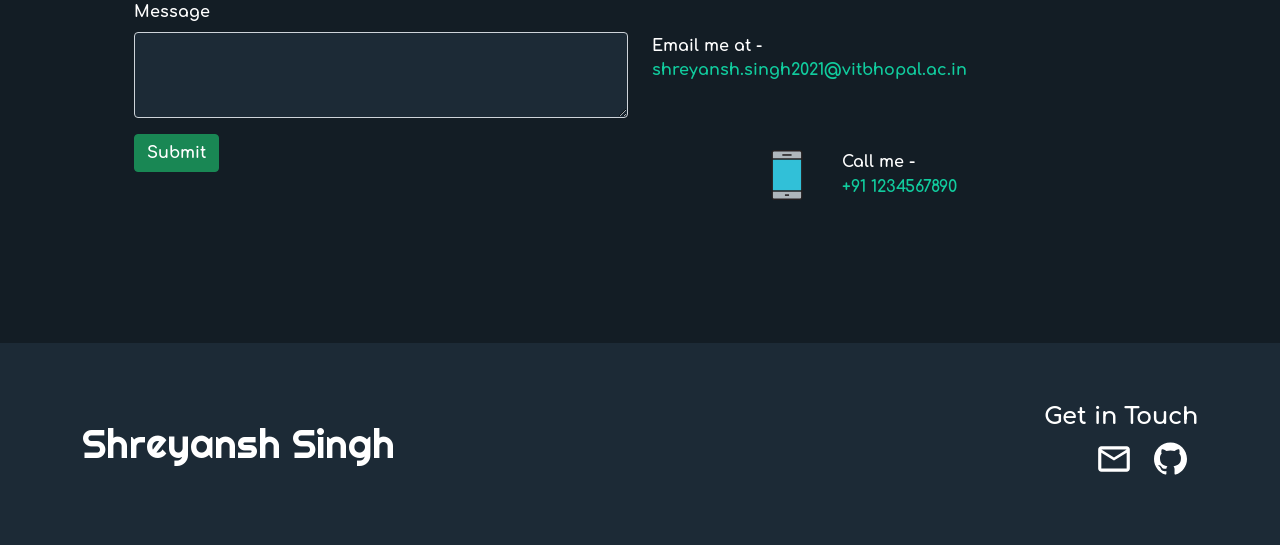
==== commit 5c24b745: "Added favicon and fixes for navbar" ====
--- a/index.html
+++ b/index.html
@@ -9,6 +9,7 @@
     <link href="css/bootstrap-grid.min.css" rel="stylesheet" />
     <link href="css/mystyles.css" rel="stylesheet" />
     <link href="css/hover-min.css" rel="stylesheet" />
+    <link href="resources/photo.png" rel="shortcut icon" type="image/jpg" />
   </head>
 
   <body
@@ -24,7 +25,13 @@
           class="navbar-brand hvr-skew-forward"
           style="margin-left: 2%; font-family: Righteous"
           href="#home"
-          >Shreyansh Singh</a
+          ><img
+            src="resources/photo.png"
+            width="25"
+            height="25"
+            class="d-inline-block align-text-top"
+          />
+          Shreyansh Singh</a
         >
         <button
           class="navbar-toggler"
@@ -37,29 +44,29 @@
         >
           <span class="navbar-toggler-icon"></span>
         </button>
-        <div id="navbarNavAltMarkup">
-          <div class="navbar-nav">
+        <div class="collapse navbar-collapse" id="navbarNavAltMarkup">
+          <div class="navbar-nav ms-auto text-center" style="justify-content: center;">
             <a
-              class="nav-link hvr-grow hvr-underline-from-center"
+              class="nav-link active hvr-grow hvr-underline-from-center"
               aria-current="page"
               href="#home"
               style="font-family: Comfortaa; font-weight: 700"
               >Home</a
             >
             <a
-              class="nav-link hvr-grow hvr-underline-from-center"
+              class="nav-link active hvr-grow hvr-underline-from-center"
               href="#about"
               style="font-family: Comfortaa; font-weight: 700"
               >About Me</a
             >
             <a
-              class="nav-link hvr-grow hvr-underline-from-center"
+              class="nav-link active hvr-grow hvr-underline-from-center"
               href="#works"
               style="font-family: Comfortaa; font-weight: 700"
               >My Works</a
             >
             <a
-              class="nav-link hvr-grow hvr-underline-from-center"
+              class="nav-link active hvr-grow hvr-underline-from-center"
               href="#contact"
               style="font-family: Comfortaa; font-weight: 700"
               >Contact Me</a
@@ -164,7 +171,7 @@
           justify-content-center
         "
       >
-        <p class="col-md text-white text-start lh-lg" style="margin-right: 10%">
+        <p class="col-md text-white text-start lh-lg me-md-2">
           I am a Software Developer with loads of experience in Frontend Web
           Development and Desktop Application Development.
         </p>
--- a/css/mystyles.css
+++ b/css/mystyles.css
@@ -99,7 +99,9 @@
   background-color: #fff;
   border: 1px solid #dee2e6;
   border-radius: 0.25rem;
-  max-width: 38%;
+  width: auto;
+  max-height: 400px;
+  max-width: 400px;
   height: auto;
 }
 
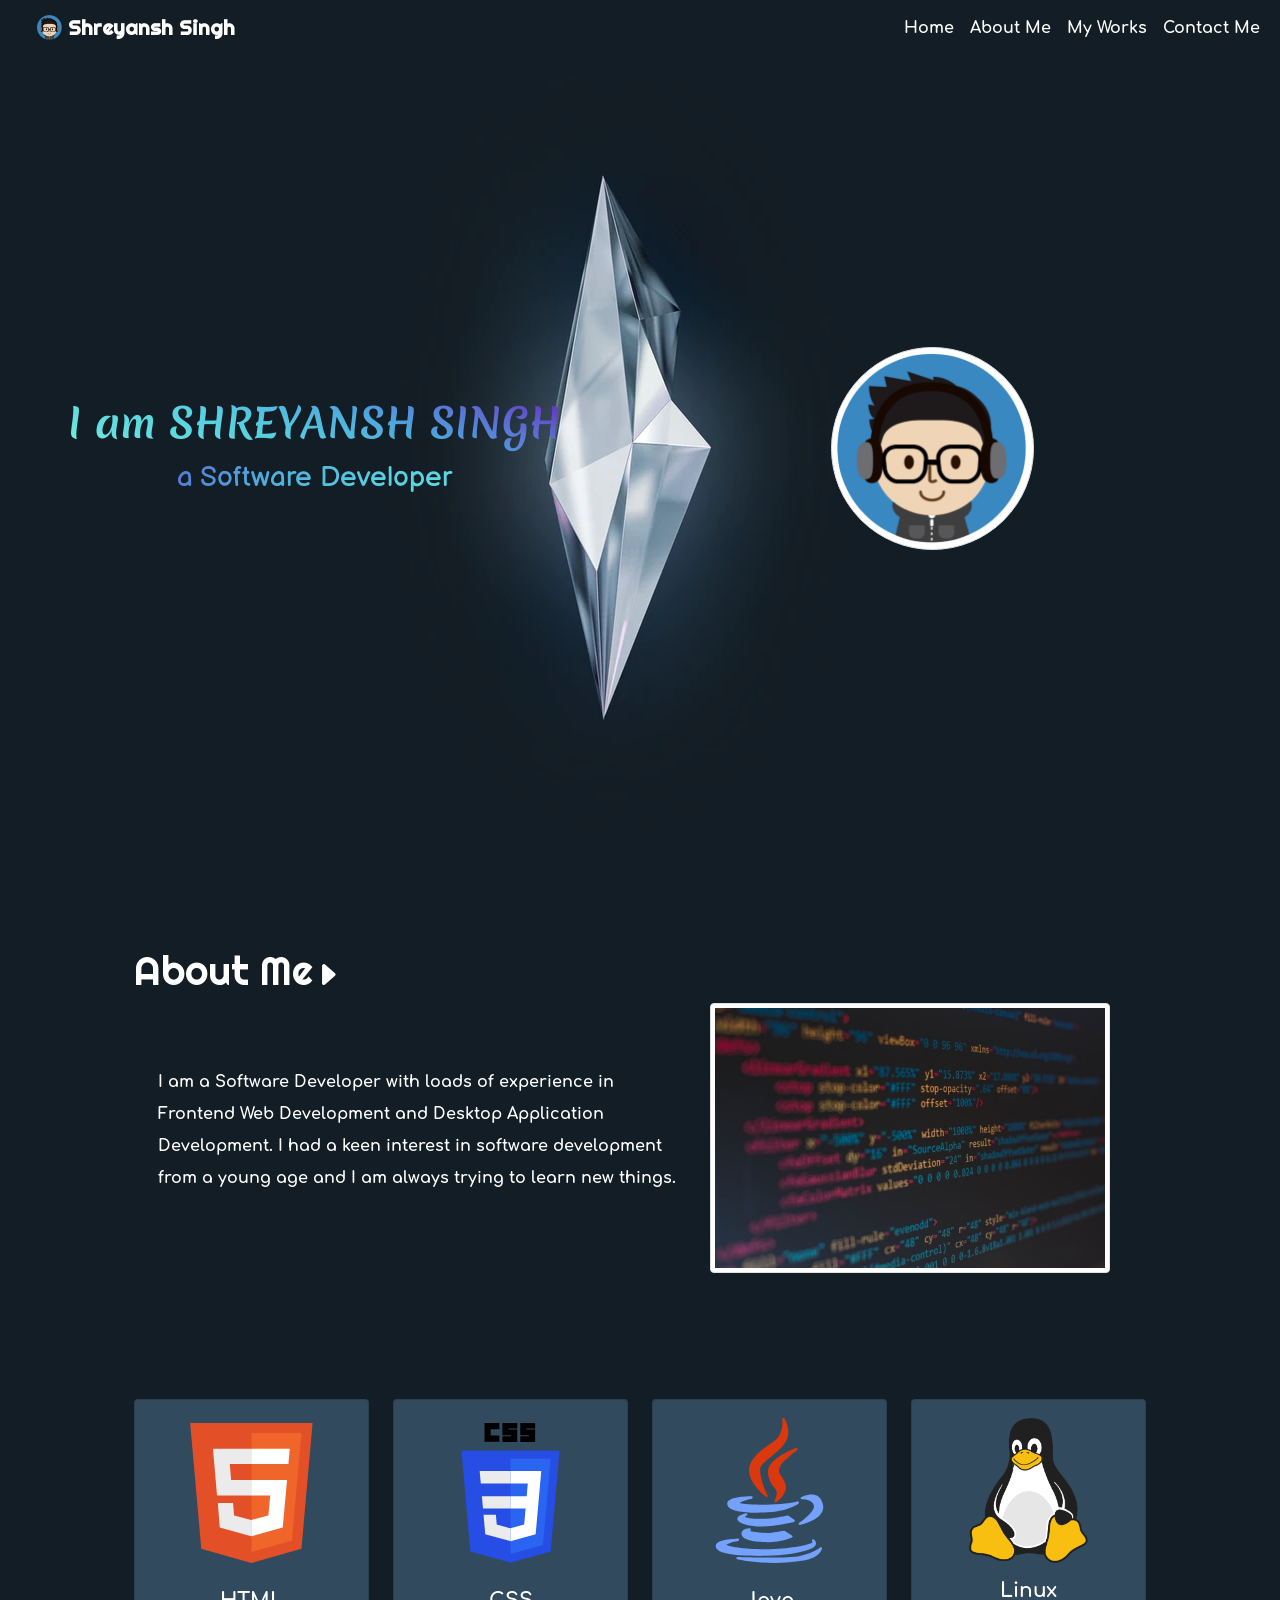
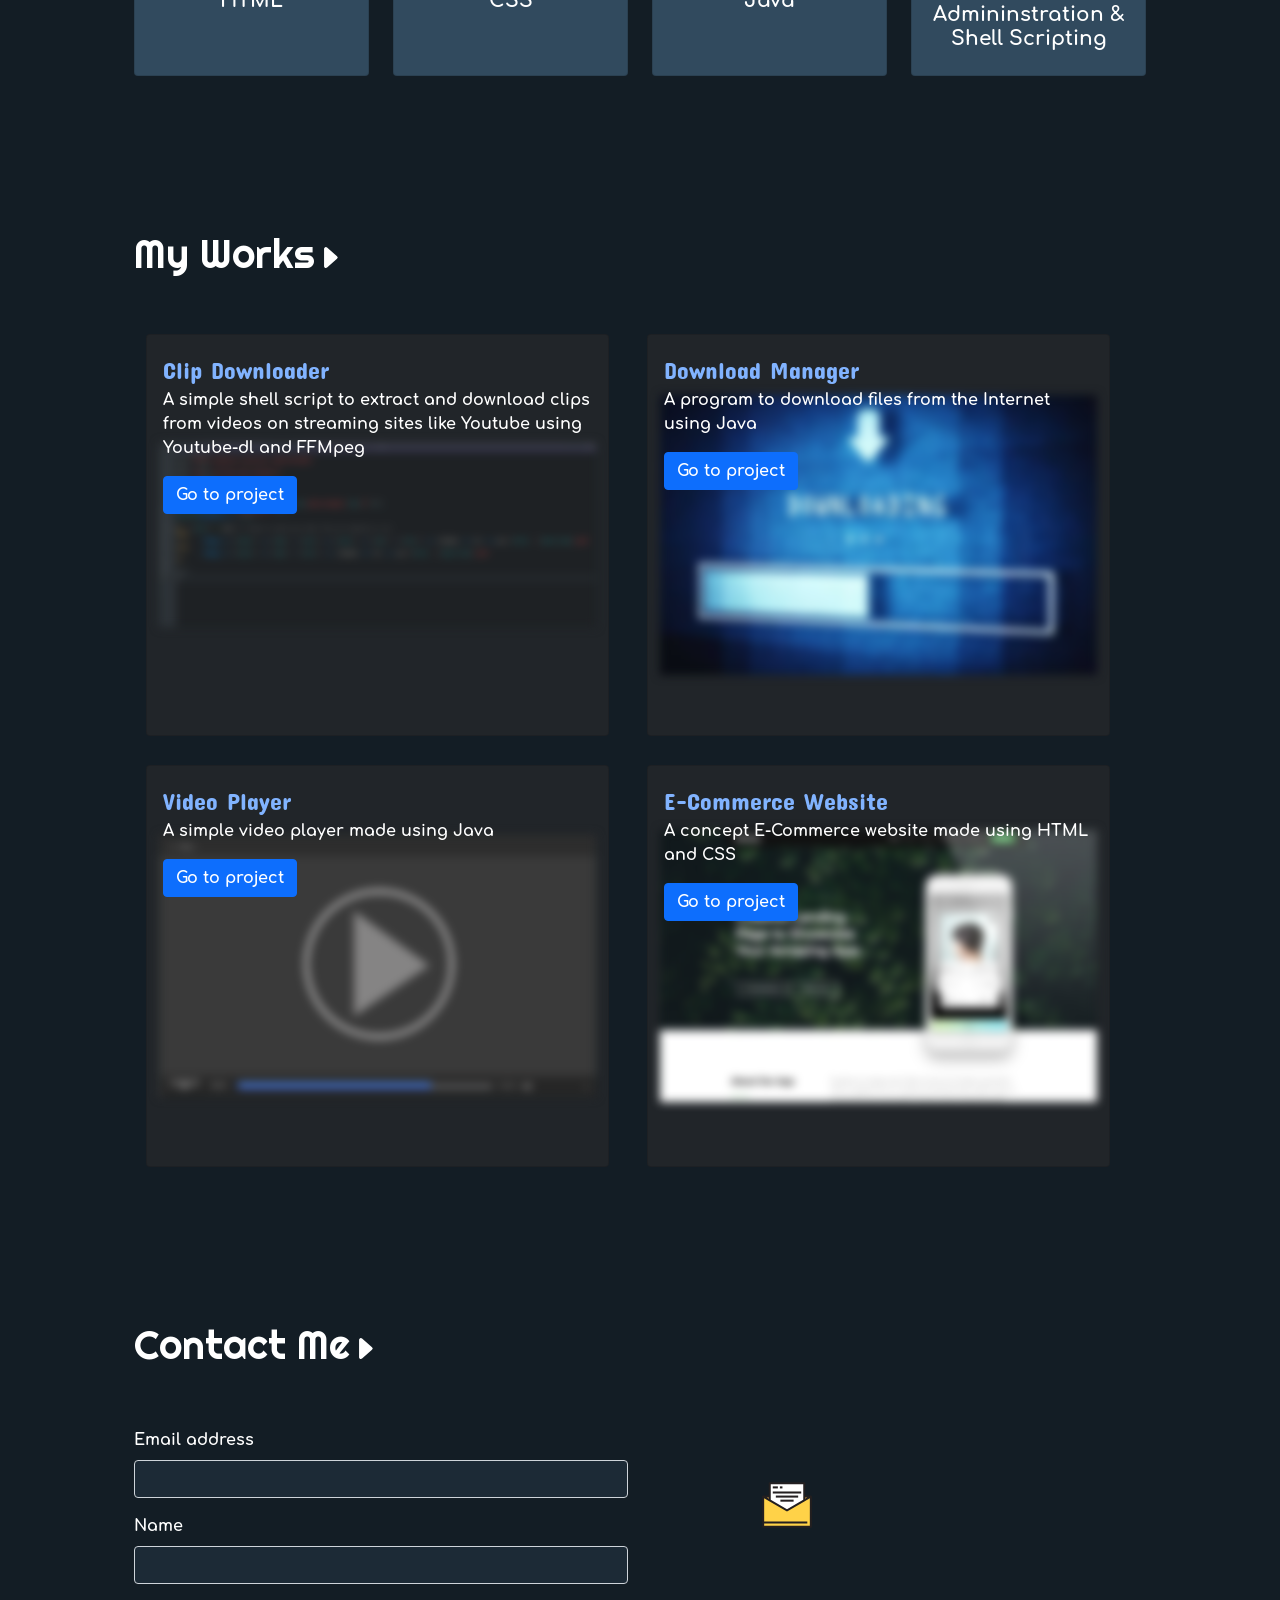
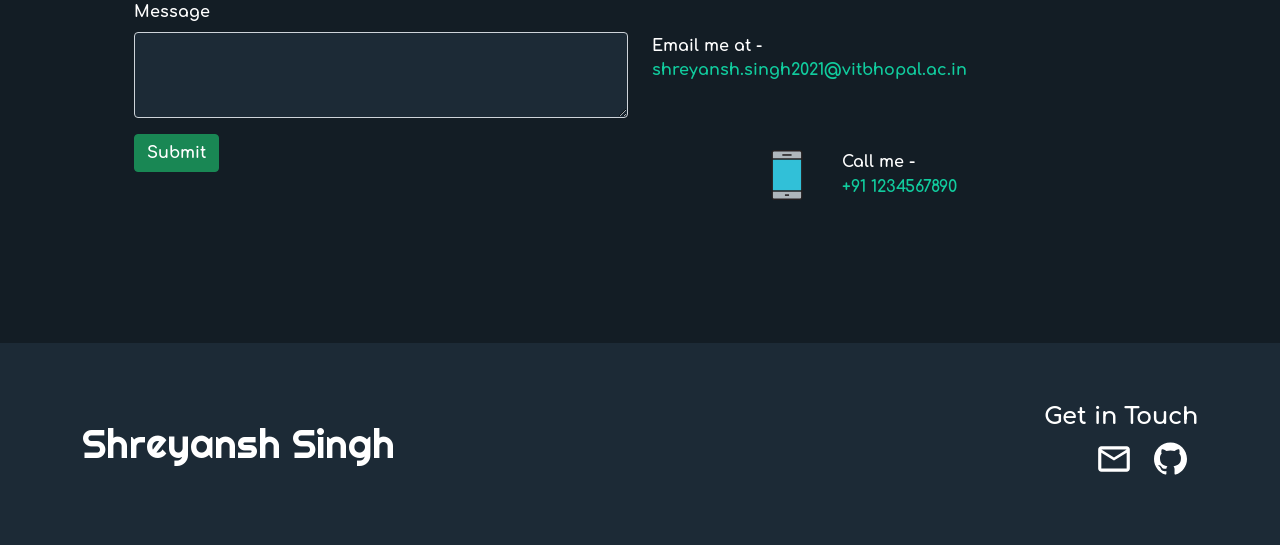
==== commit b072120b: "Added modal" ====
--- a/index.html
+++ b/index.html
@@ -45,7 +45,10 @@
           <span class="navbar-toggler-icon"></span>
         </button>
         <div class="collapse navbar-collapse" id="navbarNavAltMarkup">
-          <div class="navbar-nav ms-auto text-center" style="justify-content: center;">
+          <div
+            class="navbar-nav ms-auto text-center"
+            style="justify-content: center"
+          >
             <a
               class="nav-link active hvr-grow hvr-underline-from-center"
               aria-current="page"
@@ -173,7 +176,9 @@
       >
         <p class="col-md text-white text-start lh-lg me-md-2">
           I am a Software Developer with loads of experience in Frontend Web
-          Development and Desktop Application Development.
+          Development and Desktop Application Development. I had a keen interest
+          in software development from a young age and I am always trying to
+          learn new things.
         </p>
         <img class="col-md img-fluid float-end code" src="resources/code.jpg" />
       </div>
@@ -348,11 +353,11 @@
               A program to download files from the Internet<br />
               using Java
             </p>
-            <a href="#" class="btn btn-primary stretched-link">Go to project</a>
-          </div>
-        </div>
-      </div>
-
+            <a data-bs-toggle="modal" data-bs-target="#workModal" class="btn btn-primary stretched-link">Go to project</a>
+          </div>
+        </div>
+      </div>
+      
       <!-- Works Row 2 -->
 
       <div
@@ -386,7 +391,7 @@
             >
               A simple video player made using Java
             </p>
-            <a href="#" class="btn btn-primary stretched-link">Go to project</a>
+            <a data-bs-toggle="modal" data-bs-target="#workModal" class="btn btn-primary stretched-link">Go to project</a>
           </div>
         </div>
         <div
@@ -411,7 +416,7 @@
             >
               A concept E-Commerce website made using HTML and CSS<br />
             </p>
-            <a href="#" class="btn btn-primary stretched-link">Go to project</a>
+            <a data-bs-toggle="modal" data-bs-target="#workModal" class="btn btn-primary stretched-link">Go to project</a>
           </div>
         </div>
       </div>
@@ -419,136 +424,161 @@
 
     <!-- My Works end -->
 
-    <!-- Contact Me start -->
-
+    <!-- Modal -->
     <div
-      id="contact"
-      class="container-sm"
-      style="
-        padding-top: 4%;
-        margin-top: 8%;
-        padding-left: 5%;
-        padding-right: 5%;
-      "
+    class="modal fade"
+    id="workModal"
+    tabindex="-1"
+    aria-labelledby="exampleModalLabel"
+    aria-hidden="true"
     >
-      <h1
-        class="d-flex align-content-md-start text-white hvr-icon-forward"
-        style="font-family: Righteous; width: max-content"
-      >
-        Contact Me
-        <i class="hvr-icon"
-          ><img src="resources/caret-right-fill.svg" style="height: 60%"
-        /></i>
-      </h1>
-      <div class="row">
-        <form class="col-md" style="margin-top: 5%">
-          <div class="mb-3 col-md">
-            <label for="exampleInputEmail1" class="form-label text-white"
-              >Email address</label
-            >
-            <input
-              type="email"
-              class="form-control text-white"
-              id="exampleInputEmail1"
-              aria-describedby="emailHelp"
-              style="background-color: #1c2a36"
-            />
-          </div>
-          <div class="mb-3 col-md">
-            <label for="exampleInputEmail1" class="form-label text-white"
-              >Name</label
-            >
-            <input
-              type="text"
-              class="form-control text-white"
-              id="exampleInputEmail1"
-              aria-describedby="emailHelp"
-              style="background-color: #1c2a36"
-            />
-          </div>
-          <div class="mb-3">
-            <label
-              for="exampleFormControlTextarea1"
-              class="form-label text-white"
-              >Message</label
-            >
-            <textarea
-              class="form-control text-white"
-              id="exampleFormControlTextarea1"
-              rows="3"
-              style="background-color: #1c2a36"
-            ></textarea>
-          </div>
-          <button type="submit" class="btn btn-success">Submit</button>
-        </form>
-
-        <div class="col-md">
-          <div class="row">
-            <img class="col-md-2 float-end" src=resources/email1.svg
-            style="height: 50px; margin-top: 20%; margin-left: 20%;">
-            <p class="text-white col-md" style="margin-top: 20%">
-              Email me at -<br />
-              <a
-                class="hvr-underline-from-center2"
-                style="text-decoration: none; color: #11cc9e"
-                href="mailto:shreyansh.singh2021@vitbhopal.ac.in"
-                >shreyansh.singh2021@vitbhopal.ac.in</a
-              >
-            </p>
-          </div>
-          <div class="row">
-            <img class="col-md-2 float-end" src=resources/phone.svg
-            style="height: 50px; margin-top: 10%; margin-left: 20%;">
-            <p class="text-white col-md" style="margin-top: 10%">
-              Call me -<br />
-              <a
-                class="hvr-underline-from-center2"
-                style="text-decoration: none; color: #11cc9e"
-                href="tel:1234567890"
-                >+91 1234567890</a
-              >
-            </p>
+    <div class="modal-dialog modal-dialog-centered"">
+      <div class="modal-content" style="background-color: #1c2a36;">
+        <div class="modal-body text-white">This is a dummy project</div>
+          <div class="modal-footer">
+            <button
+              type="button"
+              class="btn btn-danger"
+              data-bs-dismiss="modal"
+            >
+              Close
+            </button>
           </div>
         </div>
       </div>
     </div>
-
-    <!-- Contact Me end -->
-    <!-- Footer start -->
-
-    <footer
-      style="margin-top: 10%; height: auto; padding-left: 0%; padding-right: 0%"
+  <!-- Modal end -->
+
+  <!-- Contact Me start -->
+
+  <div
+    id="contact"
+    class="container-sm"
+    style="
+      padding-top: 4%;
+      margin-top: 8%;
+      padding-left: 5%;
+      padding-right: 5%;
+    "
+  >
+    <h1
+      class="d-flex align-content-md-start text-white hvr-icon-forward"
+      style="font-family: Righteous; width: max-content"
     >
-      <div class="container-md">
-        <div class="row d-flex align-items-center justify-content-center">
-          <div class="col-md text-start" style="margin-top: 5%">
-            <h1 style="font-family: Righteous">Shreyansh Singh</h1>
-          </div>
-          <div class="col-md text-end" style="margin-top: 5%">
-            <h4>Get in Touch</h4>
-            <p>
-              <a href="mailto:shreyansh.singh2021@vitbhopal.ac.in"
-                ><img src="resources/email_white.svg" style="width: 7%;
-                margin-right: 3%;"" class="hvr-bob"></a
-              >
-              <a
-                href="https://github.com/eredrolo"
-                target="_blank"
-                rel="noopener noreferrer"
-                ><img
-                  src="resources/github.svg"
-                  style="width: 6%; margin-right: 2%"
-                  class="hvr-bob"
-              /></a>
-            </p>
-          </div>
-        </div>
-        <br />
-        <br />
-      </div>
-    </footer>
-
-    <!-- Footer end -->
+      Contact Me
+      <i class="hvr-icon"
+        ><img src="resources/caret-right-fill.svg" style="height: 60%"
+      /></i>
+    </h1>
+    <div class="row">
+      <form class="col-md" style="margin-top: 5%">
+        <div class="mb-3 col-md">
+          <label for="exampleInputEmail1" class="form-label text-white"
+            >Email address</label
+          >
+          <input
+            type="email"
+            class="form-control text-white"
+            id="exampleInputEmail1"
+            aria-describedby="emailHelp"
+            style="background-color: #1c2a36"
+          />
+        </div>
+        <div class="mb-3 col-md">
+          <label for="exampleInputEmail1" class="form-label text-white"
+            >Name</label
+          >
+          <input
+            type="text"
+            class="form-control text-white"
+            id="exampleInputEmail1"
+            aria-describedby="emailHelp"
+            style="background-color: #1c2a36"
+          />
+        </div>
+        <div class="mb-3">
+          <label
+            for="exampleFormControlTextarea1"
+            class="form-label text-white"
+            >Message</label
+          >
+          <textarea
+            class="form-control text-white"
+            id="exampleFormControlTextarea1"
+            rows="3"
+            style="background-color: #1c2a36"
+          ></textarea>
+        </div>
+        <button type="submit" class="btn btn-success">Submit</button>
+      </form>
+
+      <div class="col-md">
+        <div class="row">
+          <img class="col-md-2 float-end" src=resources/email1.svg
+          style="height: 50px; margin-top: 20%; margin-left: 20%;">
+          <p class="text-white col-md" style="margin-top: 20%">
+            Email me at -<br />
+            <a
+              class="hvr-underline-from-center2"
+              style="text-decoration: none; color: #11cc9e"
+              href="mailto:shreyansh.singh2021@vitbhopal.ac.in"
+              >shreyansh.singh2021@vitbhopal.ac.in</a
+            >
+          </p>
+        </div>
+        <div class="row">
+          <img class="col-md-2 float-end" src=resources/phone.svg
+          style="height: 50px; margin-top: 10%; margin-left: 20%;">
+          <p class="text-white col-md" style="margin-top: 10%">
+            Call me -<br />
+            <a
+              class="hvr-underline-from-center2"
+              style="text-decoration: none; color: #11cc9e"
+              href="tel:1234567890"
+              >+91 1234567890</a
+            >
+          </p>
+        </div>
+      </div>
+    </div>
+  </div>
+
+  <!-- Contact Me end -->
+  <!-- Footer start -->
+
+  <footer
+    style="margin-top: 10%; height: auto; padding-left: 0%; padding-right: 0%"
+  >
+    <div class="container-md">
+      <div class="row d-flex align-items-center justify-content-center">
+        <div class="col-md text-start" style="margin-top: 5%">
+          <h1 style="font-family: Righteous">Shreyansh Singh</h1>
+        </div>
+        <div class="col-md text-end" style="margin-top: 5%">
+          <h4>Get in Touch</h4>
+          <p>
+            <a href="mailto:shreyansh.singh2021@vitbhopal.ac.in"
+              ><img src="resources/email_white.svg" style="width: 7%;
+              margin-right: 3%;"" class="hvr-bob"></a
+            >
+            <a
+              href="https://github.com/eredrolo"
+              target="_blank"
+              rel="noopener noreferrer"
+              ><img
+                src="resources/github.svg"
+                style="width: 6%; margin-right: 2%"
+                class="hvr-bob"
+            /></a>
+          </p>
+        </div>
+      </div>
+      <br />
+      <br />
+    </div>
+  </footer>
+
+  <!-- Footer end -->
 
     <script src="js/bootstrap.min.js"></script>
   </body>
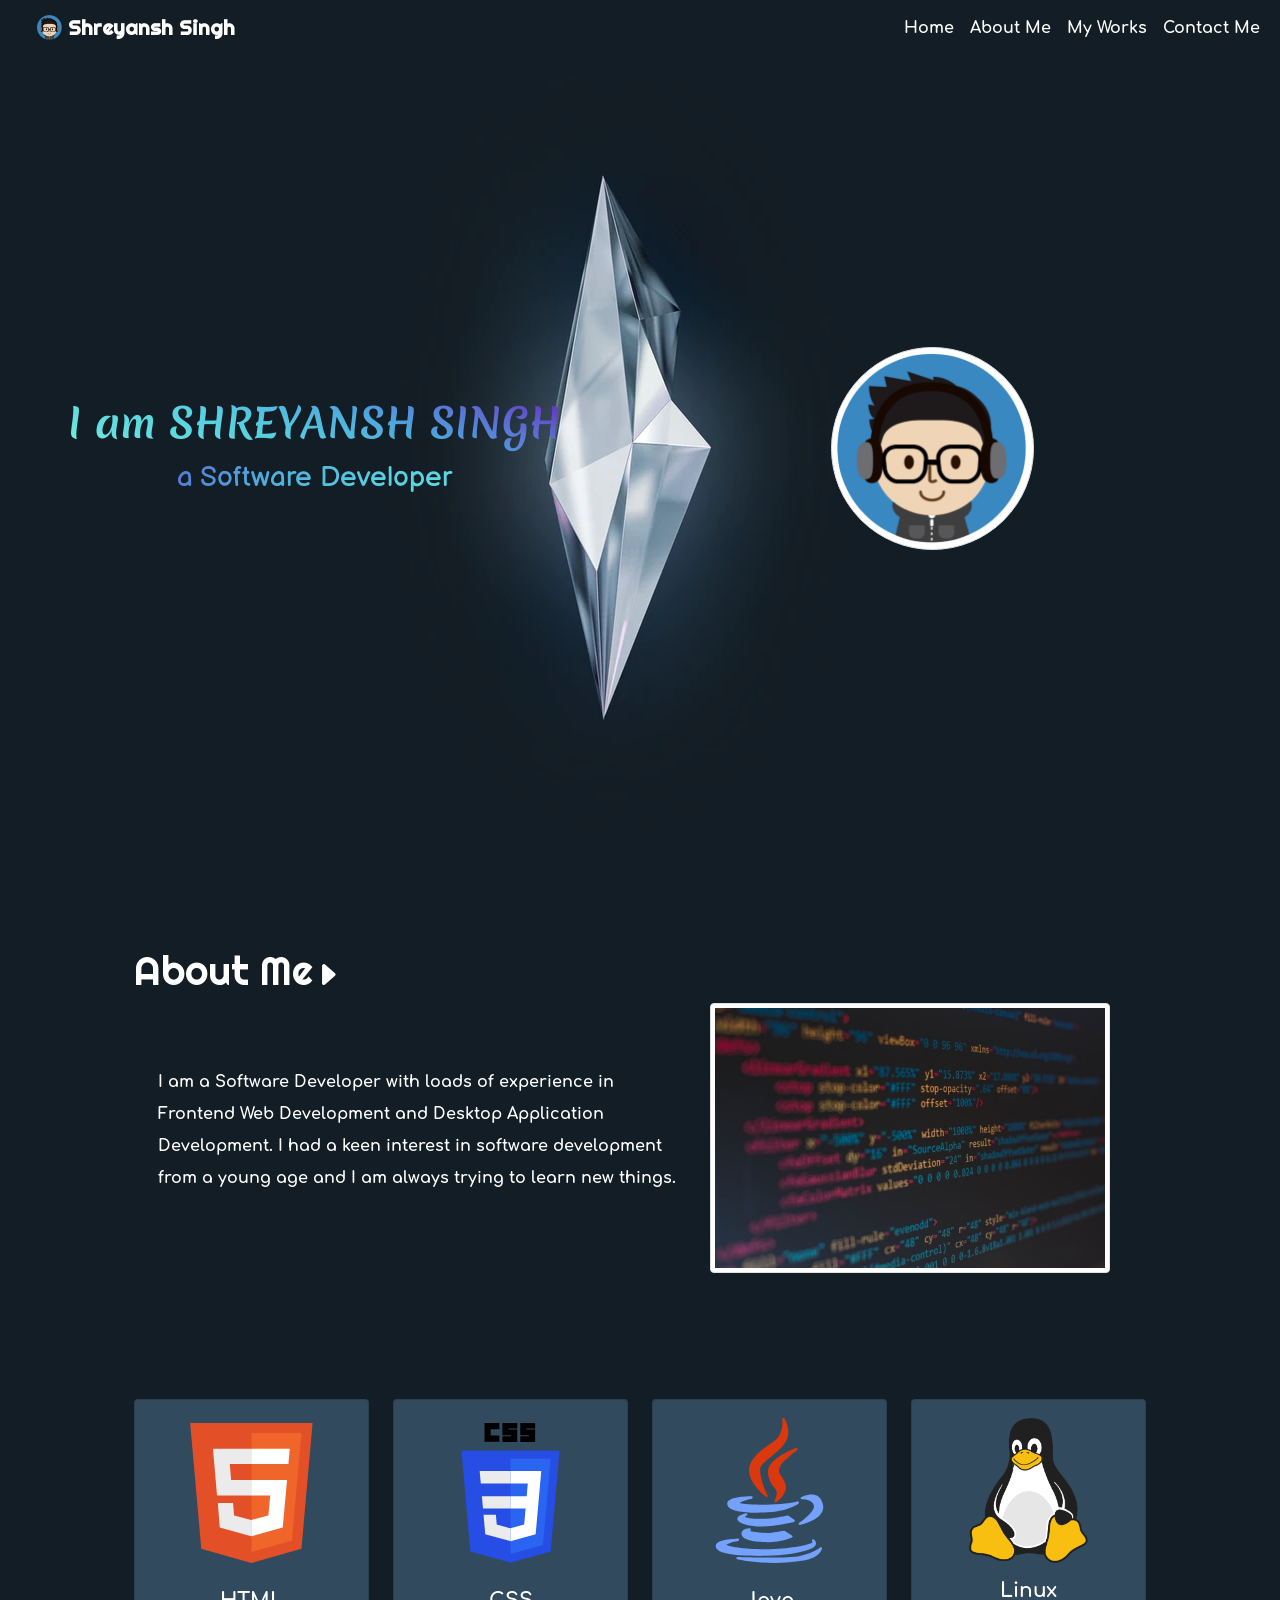
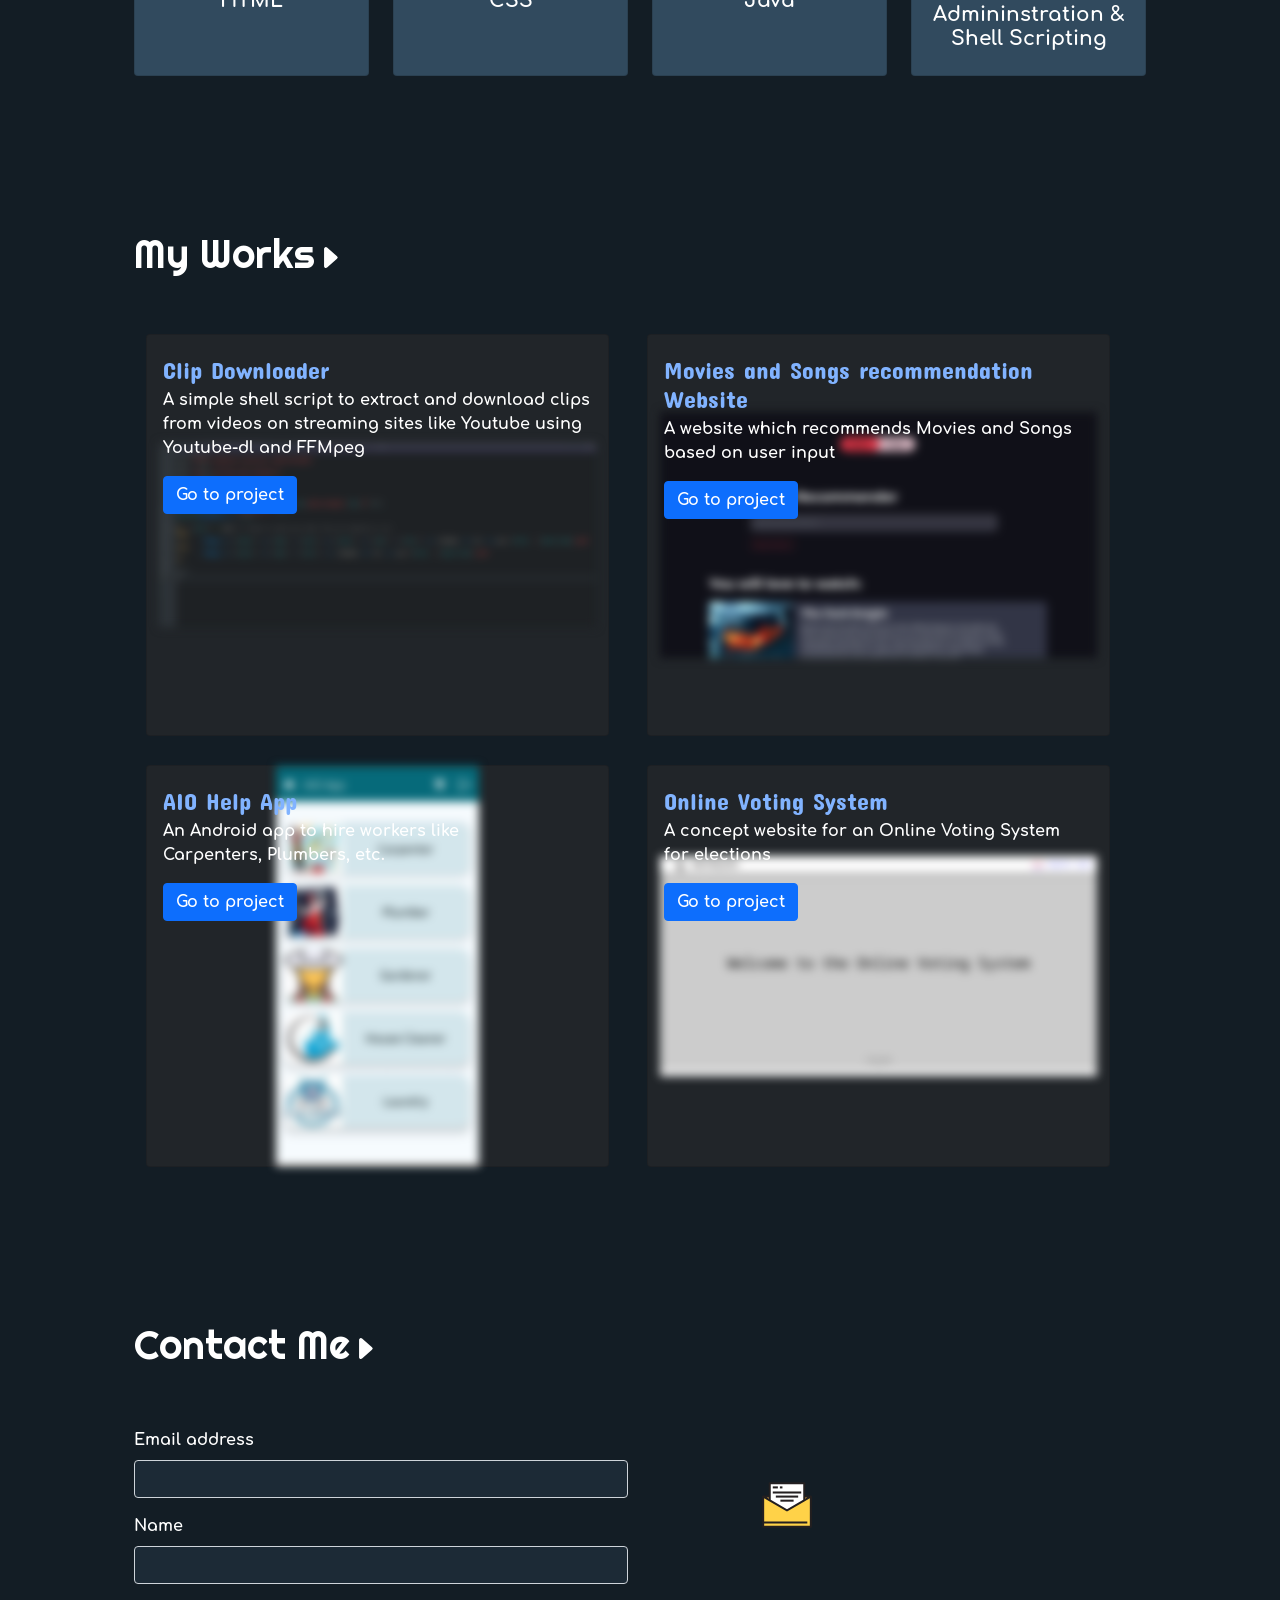
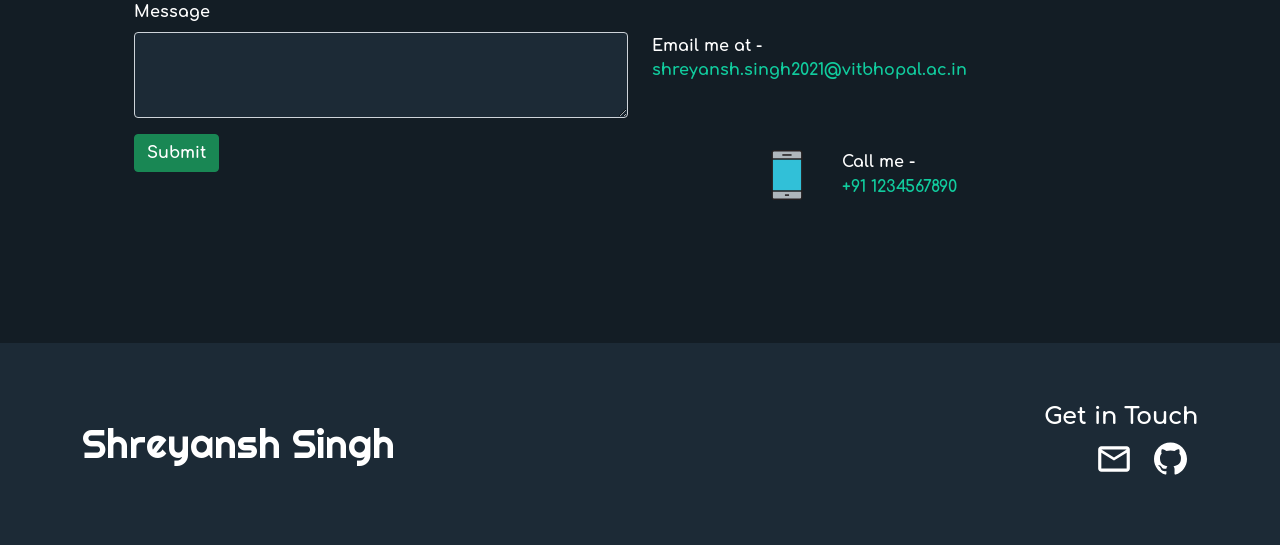
==== commit 2f5538e3: "Updates" ====
--- a/index.html
+++ b/index.html
@@ -166,13 +166,7 @@
         /></i>
       </h1>
       <div
-        class="
-          container-md
-          row
-          d-flex
-          align-items-center
-          justify-content-center
-        "
+        class="container-md row d-flex align-items-center justify-content-center"
       >
         <p class="col-md text-white text-start lh-lg me-md-2">
           I am a Software Developer with loads of experience in Frontend Web
@@ -290,13 +284,7 @@
       <!-- Works Row 1 -->
 
       <div
-        class="
-          row
-          container-sm
-          d-flex
-          align-items-center
-          justify-content-md-evenly
-        "
+        class="row container-sm d-flex align-items-center justify-content-md-evenly"
       >
         <div
           class="col-md card bg-dark text-white hvr-grow"
@@ -335,7 +323,7 @@
           style="margin-top: 5%; margin-left: 2%"
         >
           <img
-            src="resources/downloader.jpg"
+            src="resources/movie.jpg"
             class="card-img"
             style="filter: blur(5px); height: 25rem; object-fit: contain"
           />
@@ -344,37 +332,37 @@
               class="card-title"
               style="font-family: 'Concert One'; color: #81b3ff"
             >
-              Download Manager
+              Movies and Songs recommendation Website
             </h4>
             <p
               class="card-text"
               style="font-family: Comfortaa; font-weight: 700"
             >
-              A program to download files from the Internet<br />
-              using Java
-            </p>
-            <a data-bs-toggle="modal" data-bs-target="#workModal" class="btn btn-primary stretched-link">Go to project</a>
-          </div>
-        </div>
-      </div>
-      
+              A website which recommends Movies and Songs<br />
+              based on user input
+            </p>
+            <a
+              href="https://github.com/VesperLlama/Project-Exhibition-1"
+              target="_blank"
+              rel="noopener noreferrer"
+              class="btn btn-primary stretched-link"
+              >Go to project</a
+            >
+          </div>
+        </div>
+      </div>
+
       <!-- Works Row 2 -->
 
       <div
-        class="
-          row
-          container-sm
-          d-flex
-          align-items-center
-          justify-content-md-evenly
-        "
+        class="row container-sm d-flex align-items-center justify-content-md-evenly"
       >
         <div
           class="col-md card bg-dark text-white hvr-grow"
           style="margin-top: 3%; margin-right: 2%"
         >
           <img
-            src="resources/player.webp"
+            src="resources/aio.png"
             class="card-img"
             style="filter: blur(5px); height: 25rem; object-fit: contain"
           />
@@ -383,15 +371,22 @@
               class="card-title"
               style="font-family: 'Concert One'; color: #81b3ff"
             >
-              Video Player
+              AIO Help App
             </h4>
             <p
               class="card-text"
               style="font-family: Comfortaa; font-weight: 700"
             >
-              A simple video player made using Java
-            </p>
-            <a data-bs-toggle="modal" data-bs-target="#workModal" class="btn btn-primary stretched-link">Go to project</a>
+              An Android app to hire workers like <br />
+              Carpenters, Plumbers, etc.
+            </p>
+            <a
+              href="https://github.com/VesperLlama/Project-Exhibition-2"
+              target="_blank"
+              rel="noopener noreferrer"
+              class="btn btn-primary stretched-link"
+              >Go to project</a
+            >
           </div>
         </div>
         <div
@@ -399,7 +394,7 @@
           style="margin-top: 3%; margin-left: 2%"
         >
           <img
-            src="resources/website.jpg"
+            src="resources/ovs.png"
             class="card-img mx-auto"
             style="filter: blur(5px); height: 25rem; object-fit: contain"
           />
@@ -408,177 +403,160 @@
               class="card-title"
               style="font-family: 'Concert One'; color: #81b3ff"
             >
-              E-Commerce Website
+              Online Voting System
             </h4>
             <p
               class="card-text"
               style="font-family: Comfortaa; font-weight: 700"
             >
-              A concept E-Commerce website made using HTML and CSS<br />
-            </p>
-            <a data-bs-toggle="modal" data-bs-target="#workModal" class="btn btn-primary stretched-link">Go to project</a>
-          </div>
-        </div>
-      </div>
-    </div>
-
-    <!-- My Works end -->
-
-    <!-- Modal -->
-    <div
-    class="modal fade"
-    id="workModal"
-    tabindex="-1"
-    aria-labelledby="exampleModalLabel"
-    aria-hidden="true"
-    >
-    <div class="modal-dialog modal-dialog-centered"">
-      <div class="modal-content" style="background-color: #1c2a36;">
-        <div class="modal-body text-white">This is a dummy project</div>
-          <div class="modal-footer">
-            <button
-              type="button"
-              class="btn btn-danger"
-              data-bs-dismiss="modal"
-            >
-              Close
-            </button>
-          </div>
-        </div>
-      </div>
-    </div>
-  <!-- Modal end -->
-
-  <!-- Contact Me start -->
-
-  <div
-    id="contact"
-    class="container-sm"
-    style="
-      padding-top: 4%;
-      margin-top: 8%;
-      padding-left: 5%;
-      padding-right: 5%;
-    "
-  >
-    <h1
-      class="d-flex align-content-md-start text-white hvr-icon-forward"
-      style="font-family: Righteous; width: max-content"
-    >
-      Contact Me
-      <i class="hvr-icon"
-        ><img src="resources/caret-right-fill.svg" style="height: 60%"
-      /></i>
-    </h1>
-    <div class="row">
-      <form class="col-md" style="margin-top: 5%">
-        <div class="mb-3 col-md">
-          <label for="exampleInputEmail1" class="form-label text-white"
-            >Email address</label
-          >
-          <input
-            type="email"
-            class="form-control text-white"
-            id="exampleInputEmail1"
-            aria-describedby="emailHelp"
-            style="background-color: #1c2a36"
-          />
-        </div>
-        <div class="mb-3 col-md">
-          <label for="exampleInputEmail1" class="form-label text-white"
-            >Name</label
-          >
-          <input
-            type="text"
-            class="form-control text-white"
-            id="exampleInputEmail1"
-            aria-describedby="emailHelp"
-            style="background-color: #1c2a36"
-          />
-        </div>
-        <div class="mb-3">
-          <label
-            for="exampleFormControlTextarea1"
-            class="form-label text-white"
-            >Message</label
-          >
-          <textarea
-            class="form-control text-white"
-            id="exampleFormControlTextarea1"
-            rows="3"
-            style="background-color: #1c2a36"
-          ></textarea>
-        </div>
-        <button type="submit" class="btn btn-success">Submit</button>
-      </form>
-
-      <div class="col-md">
-        <div class="row">
-          <img class="col-md-2 float-end" src=resources/email1.svg
-          style="height: 50px; margin-top: 20%; margin-left: 20%;">
-          <p class="text-white col-md" style="margin-top: 20%">
-            Email me at -<br />
-            <a
-              class="hvr-underline-from-center2"
-              style="text-decoration: none; color: #11cc9e"
-              href="mailto:shreyansh.singh2021@vitbhopal.ac.in"
-              >shreyansh.singh2021@vitbhopal.ac.in</a
-            >
-          </p>
-        </div>
-        <div class="row">
-          <img class="col-md-2 float-end" src=resources/phone.svg
-          style="height: 50px; margin-top: 10%; margin-left: 20%;">
-          <p class="text-white col-md" style="margin-top: 10%">
-            Call me -<br />
-            <a
-              class="hvr-underline-from-center2"
-              style="text-decoration: none; color: #11cc9e"
-              href="tel:1234567890"
-              >+91 1234567890</a
-            >
-          </p>
-        </div>
-      </div>
-    </div>
-  </div>
-
-  <!-- Contact Me end -->
-  <!-- Footer start -->
-
-  <footer
-    style="margin-top: 10%; height: auto; padding-left: 0%; padding-right: 0%"
-  >
-    <div class="container-md">
-      <div class="row d-flex align-items-center justify-content-center">
-        <div class="col-md text-start" style="margin-top: 5%">
-          <h1 style="font-family: Righteous">Shreyansh Singh</h1>
-        </div>
-        <div class="col-md text-end" style="margin-top: 5%">
-          <h4>Get in Touch</h4>
-          <p>
-            <a href="mailto:shreyansh.singh2021@vitbhopal.ac.in"
-              ><img src="resources/email_white.svg" style="width: 7%;
-              margin-right: 3%;"" class="hvr-bob"></a
-            >
-            <a
-              href="https://github.com/eredrolo"
+              A concept website for an Online Voting System<br />
+              for elections
+            </p>
+            <a
+              href="https://github.com/VesperLlama/OVS-frontend"
               target="_blank"
               rel="noopener noreferrer"
-              ><img
-                src="resources/github.svg"
-                style="width: 6%; margin-right: 2%"
-                class="hvr-bob"
-            /></a>
-          </p>
-        </div>
-      </div>
-      <br />
-      <br />
+              class="btn btn-primary stretched-link"
+              >Go to project</a
+            >
+          </div>
+        </div>
+      </div>
     </div>
-  </footer>
-
-  <!-- Footer end -->
+
+    <!-- My Works end -->
+
+
+    <!-- Contact Me start -->
+
+    <div
+      id="contact"
+      class="container-sm"
+      style="
+        padding-top: 4%;
+        margin-top: 8%;
+        padding-left: 5%;
+        padding-right: 5%;
+      "
+    >
+      <h1
+        class="d-flex align-content-md-start text-white hvr-icon-forward"
+        style="font-family: Righteous; width: max-content"
+      >
+        Contact Me
+        <i class="hvr-icon"
+          ><img src="resources/caret-right-fill.svg" style="height: 60%"
+        /></i>
+      </h1>
+      <div class="row">
+        <form class="col-md" style="margin-top: 5%">
+          <div class="mb-3 col-md">
+            <label for="exampleInputEmail1" class="form-label text-white"
+              >Email address</label
+            >
+            <input
+              type="email"
+              class="form-control text-white"
+              id="exampleInputEmail1"
+              aria-describedby="emailHelp"
+              style="background-color: #1c2a36"
+            />
+          </div>
+          <div class="mb-3 col-md">
+            <label for="exampleInputEmail1" class="form-label text-white"
+              >Name</label
+            >
+            <input
+              type="text"
+              class="form-control text-white"
+              id="exampleInputEmail1"
+              aria-describedby="emailHelp"
+              style="background-color: #1c2a36"
+            />
+          </div>
+          <div class="mb-3">
+            <label
+              for="exampleFormControlTextarea1"
+              class="form-label text-white"
+              >Message</label
+            >
+            <textarea
+              class="form-control text-white"
+              id="exampleFormControlTextarea1"
+              rows="3"
+              style="background-color: #1c2a36"
+            ></textarea>
+          </div>
+          <button type="submit" class="btn btn-success">Submit</button>
+        </form>
+
+        <div class="col-md">
+          <div class="row">
+            <img class="col-md-2 float-end" src=resources/email1.svg
+            style="height: 50px; margin-top: 20%; margin-left: 20%;">
+            <p class="text-white col-md" style="margin-top: 20%">
+              Email me at -<br />
+              <a
+                class="hvr-underline-from-center2"
+                style="text-decoration: none; color: #11cc9e"
+                href="mailto:shreyansh.singh2021@vitbhopal.ac.in"
+                >shreyansh.singh2021@vitbhopal.ac.in</a
+              >
+            </p>
+          </div>
+          <div class="row">
+            <img class="col-md-2 float-end" src=resources/phone.svg
+            style="height: 50px; margin-top: 10%; margin-left: 20%;">
+            <p class="text-white col-md" style="margin-top: 10%">
+              Call me -<br />
+              <a
+                class="hvr-underline-from-center2"
+                style="text-decoration: none; color: #11cc9e"
+                href="tel:1234567890"
+                >+91 1234567890</a
+              >
+            </p>
+          </div>
+        </div>
+      </div>
+    </div>
+
+    <!-- Contact Me end -->
+    <!-- Footer start -->
+
+    <footer
+      style="margin-top: 10%; height: auto; padding-left: 0%; padding-right: 0%"
+    >
+      <div class="container-md">
+        <div class="row d-flex align-items-center justify-content-center">
+          <div class="col-md text-start" style="margin-top: 5%">
+            <h1 style="font-family: Righteous">Shreyansh Singh</h1>
+          </div>
+          <div class="col-md text-end" style="margin-top: 5%">
+            <h4>Get in Touch</h4>
+            <p>
+              <a href="mailto:shreyansh.singh2021@vitbhopal.ac.in"
+                ><img src="resources/email_white.svg" style="width: 7%;
+                margin-right: 3%;"" class="hvr-bob"></a
+              >
+              <a
+                href="https://github.com/eredrolo"
+                target="_blank"
+                rel="noopener noreferrer"
+                ><img
+                  src="resources/github.svg"
+                  style="width: 6%; margin-right: 2%"
+                  class="hvr-bob"
+              /></a>
+            </p>
+          </div>
+        </div>
+        <br />
+        <br />
+      </div>
+    </footer>
+
+    <!-- Footer end -->
 
     <script src="js/bootstrap.min.js"></script>
   </body>
